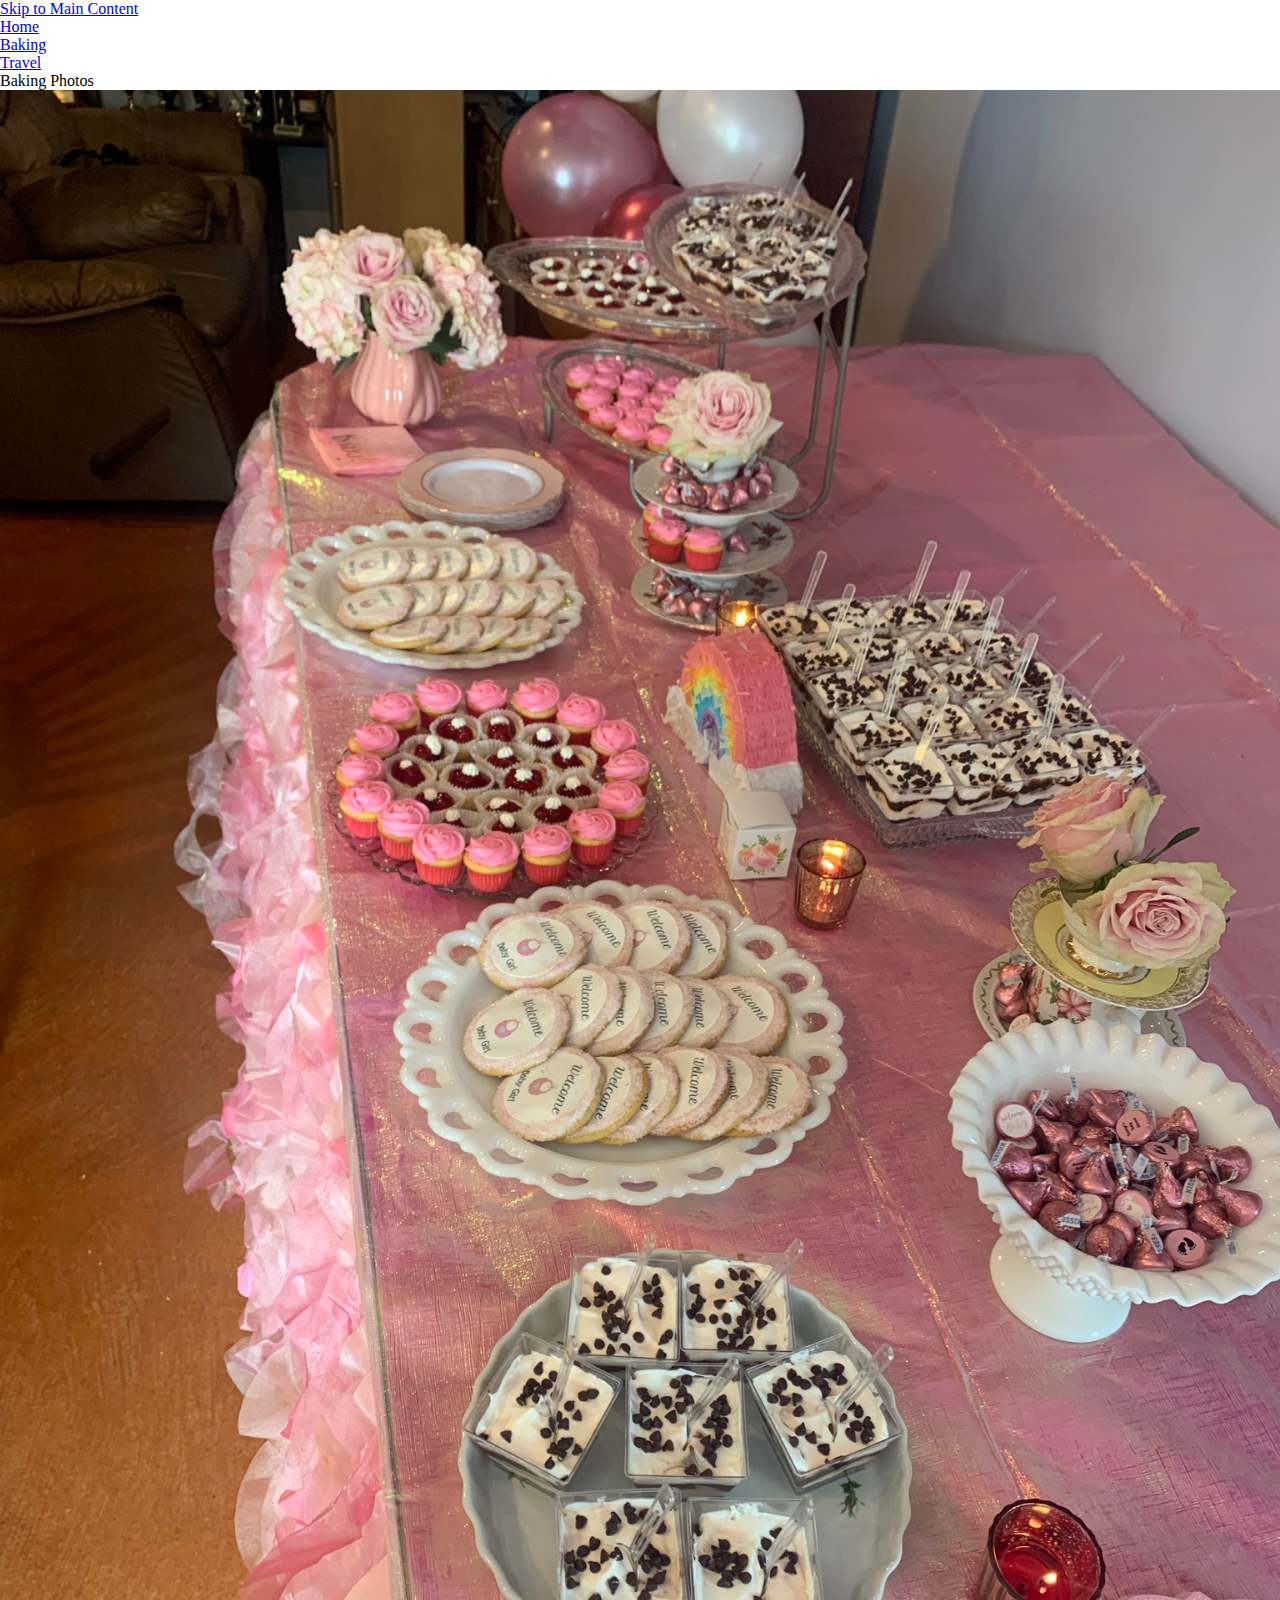
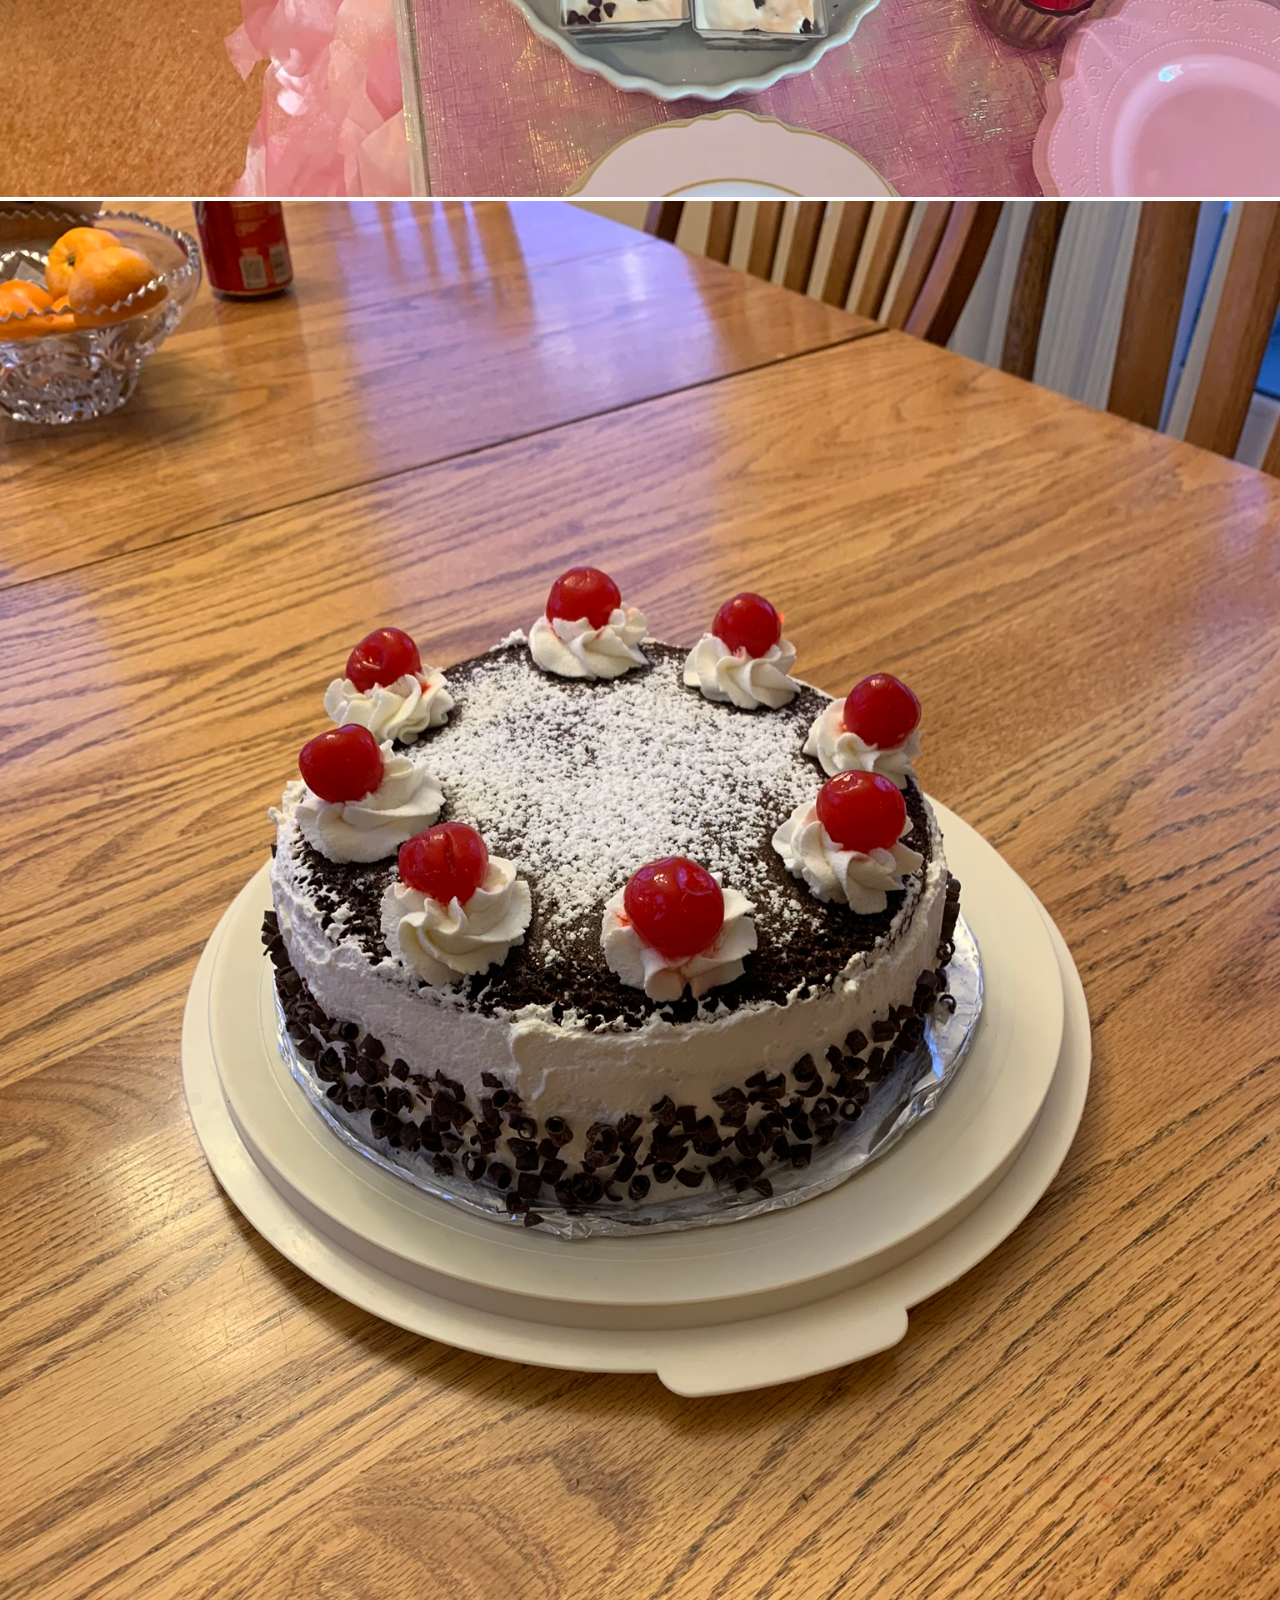
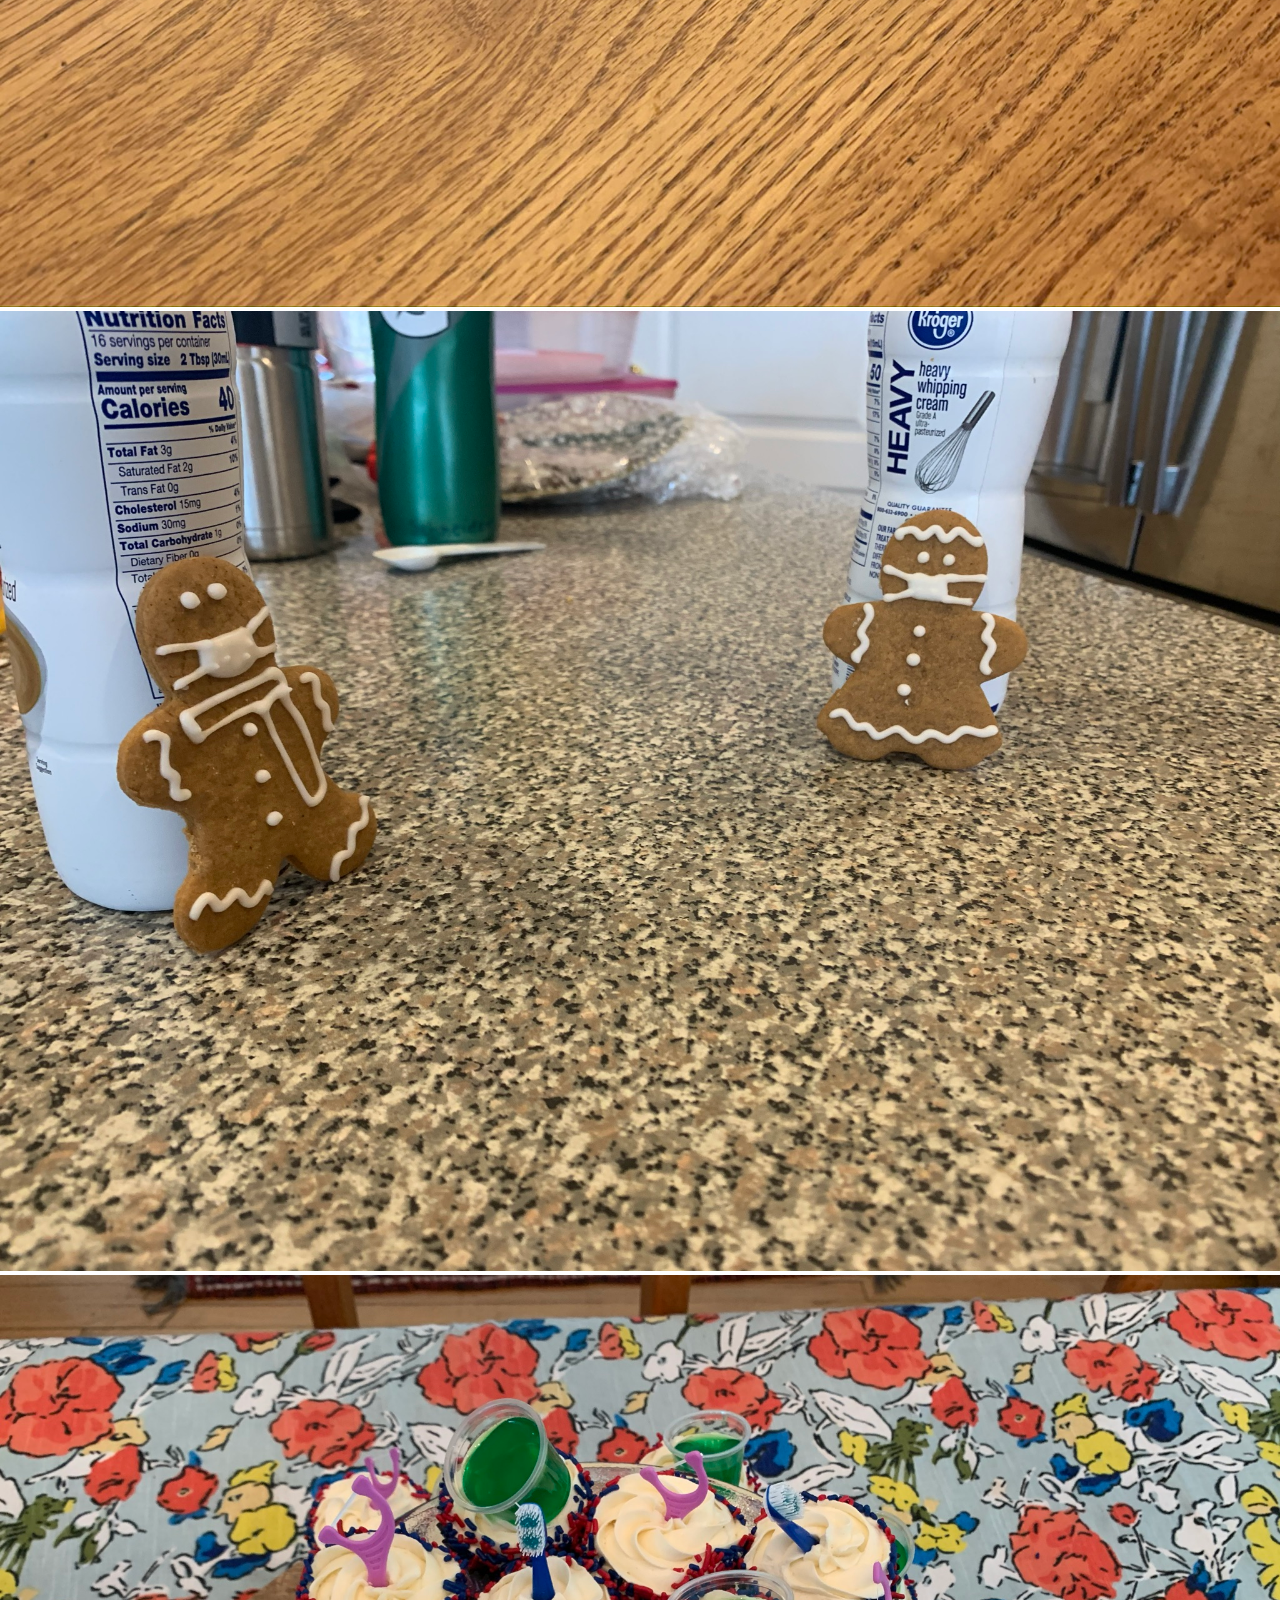
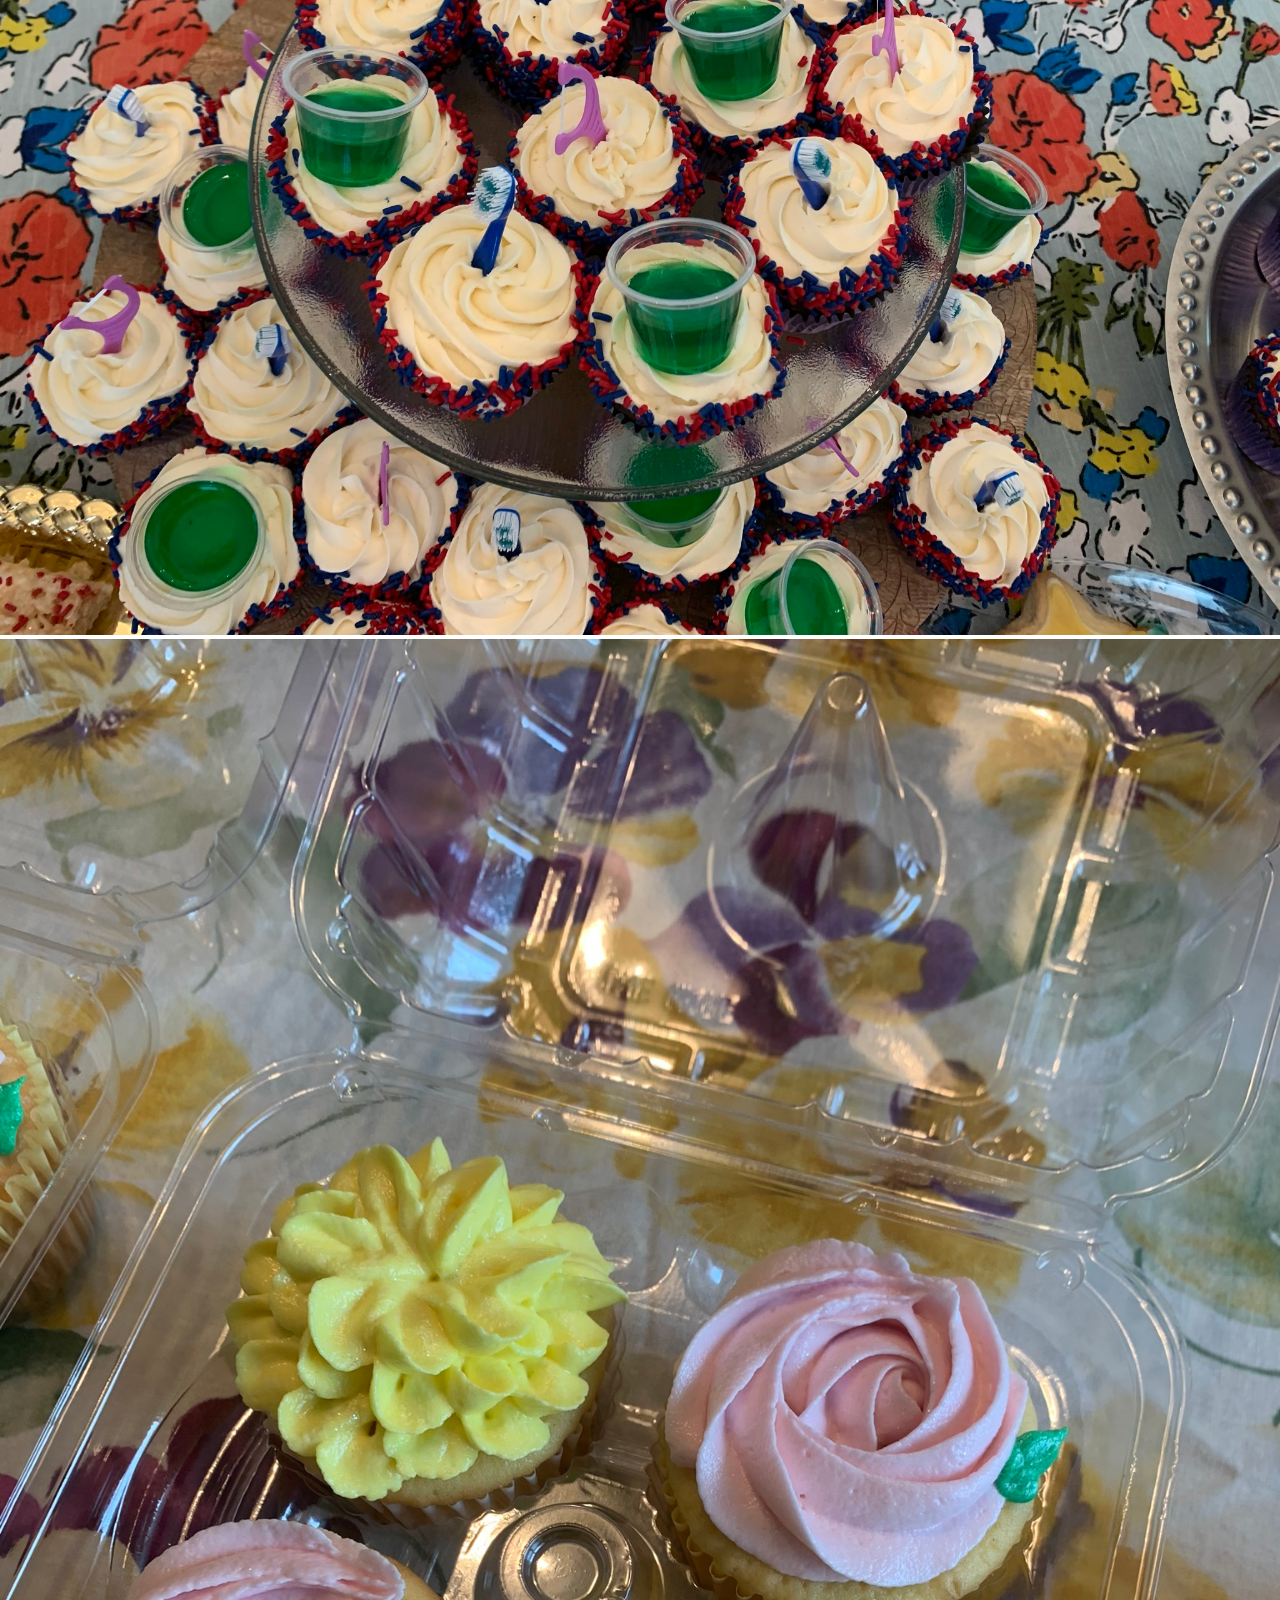
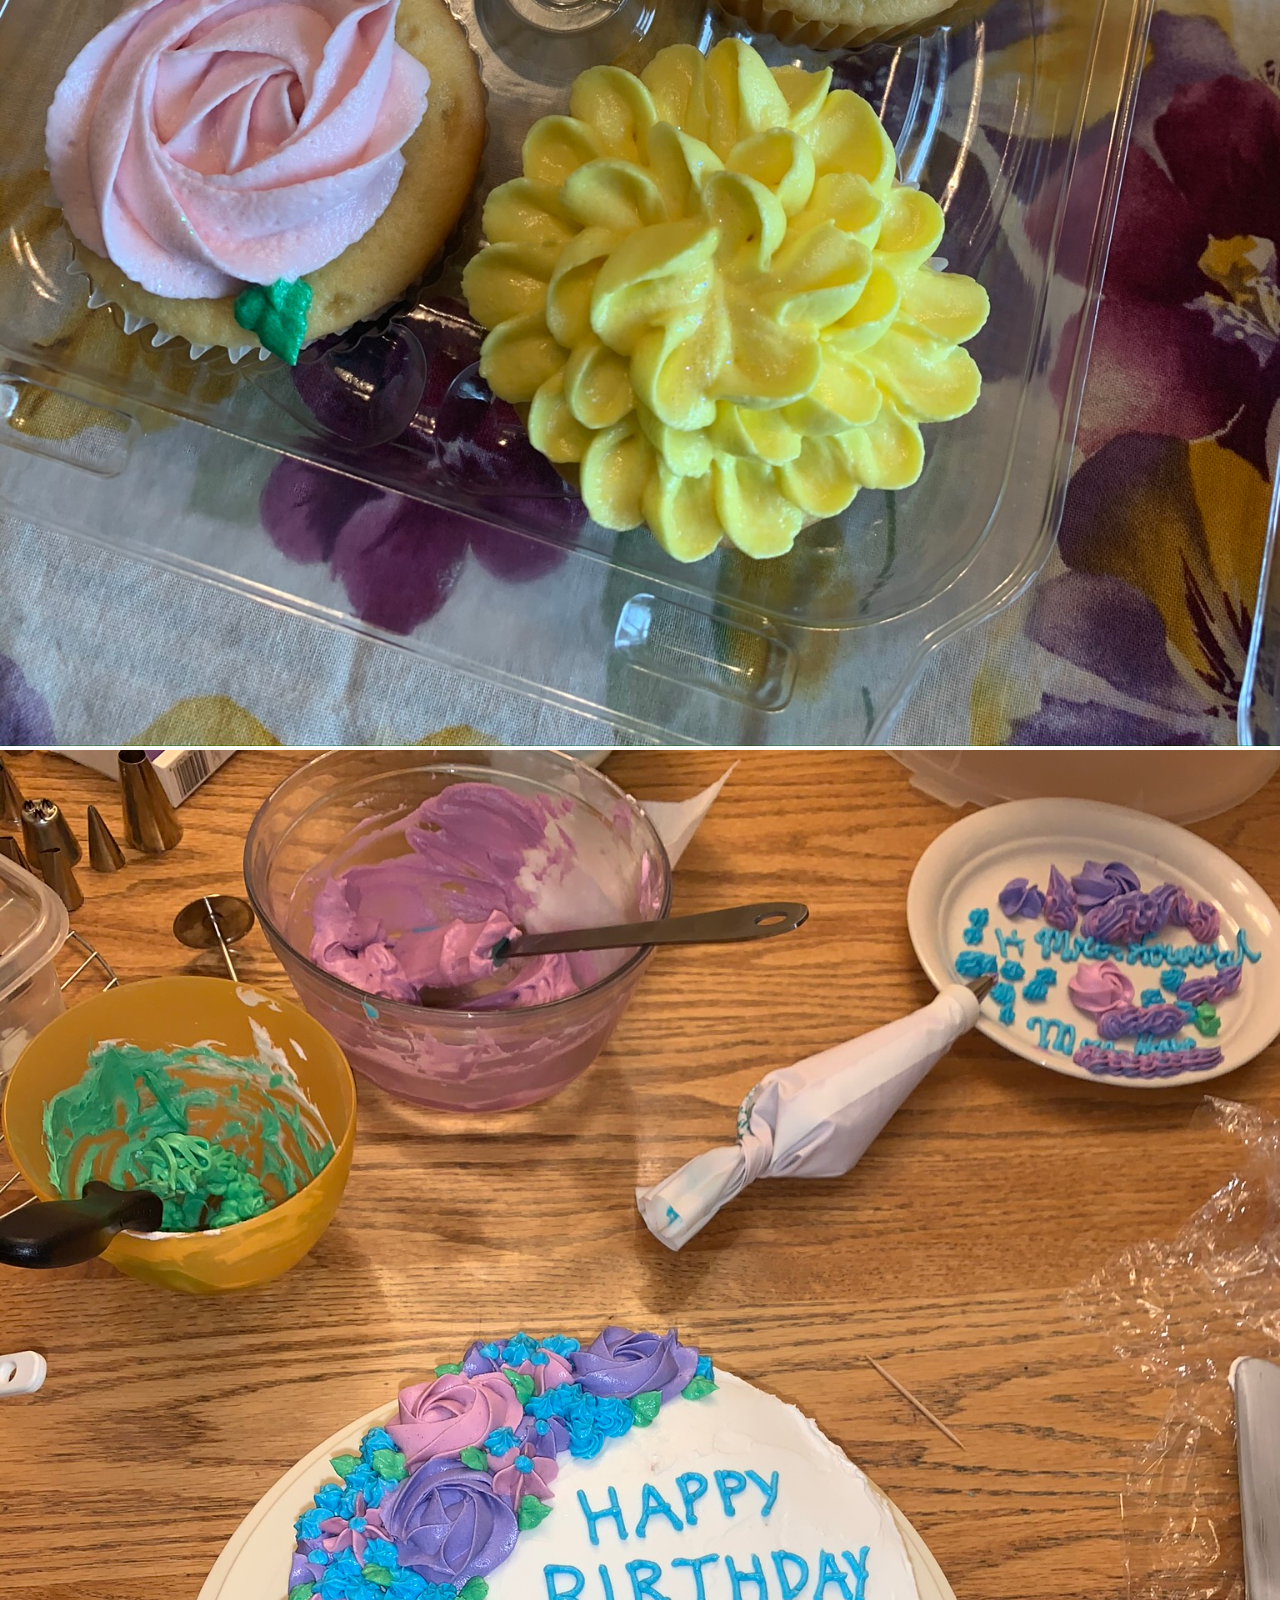
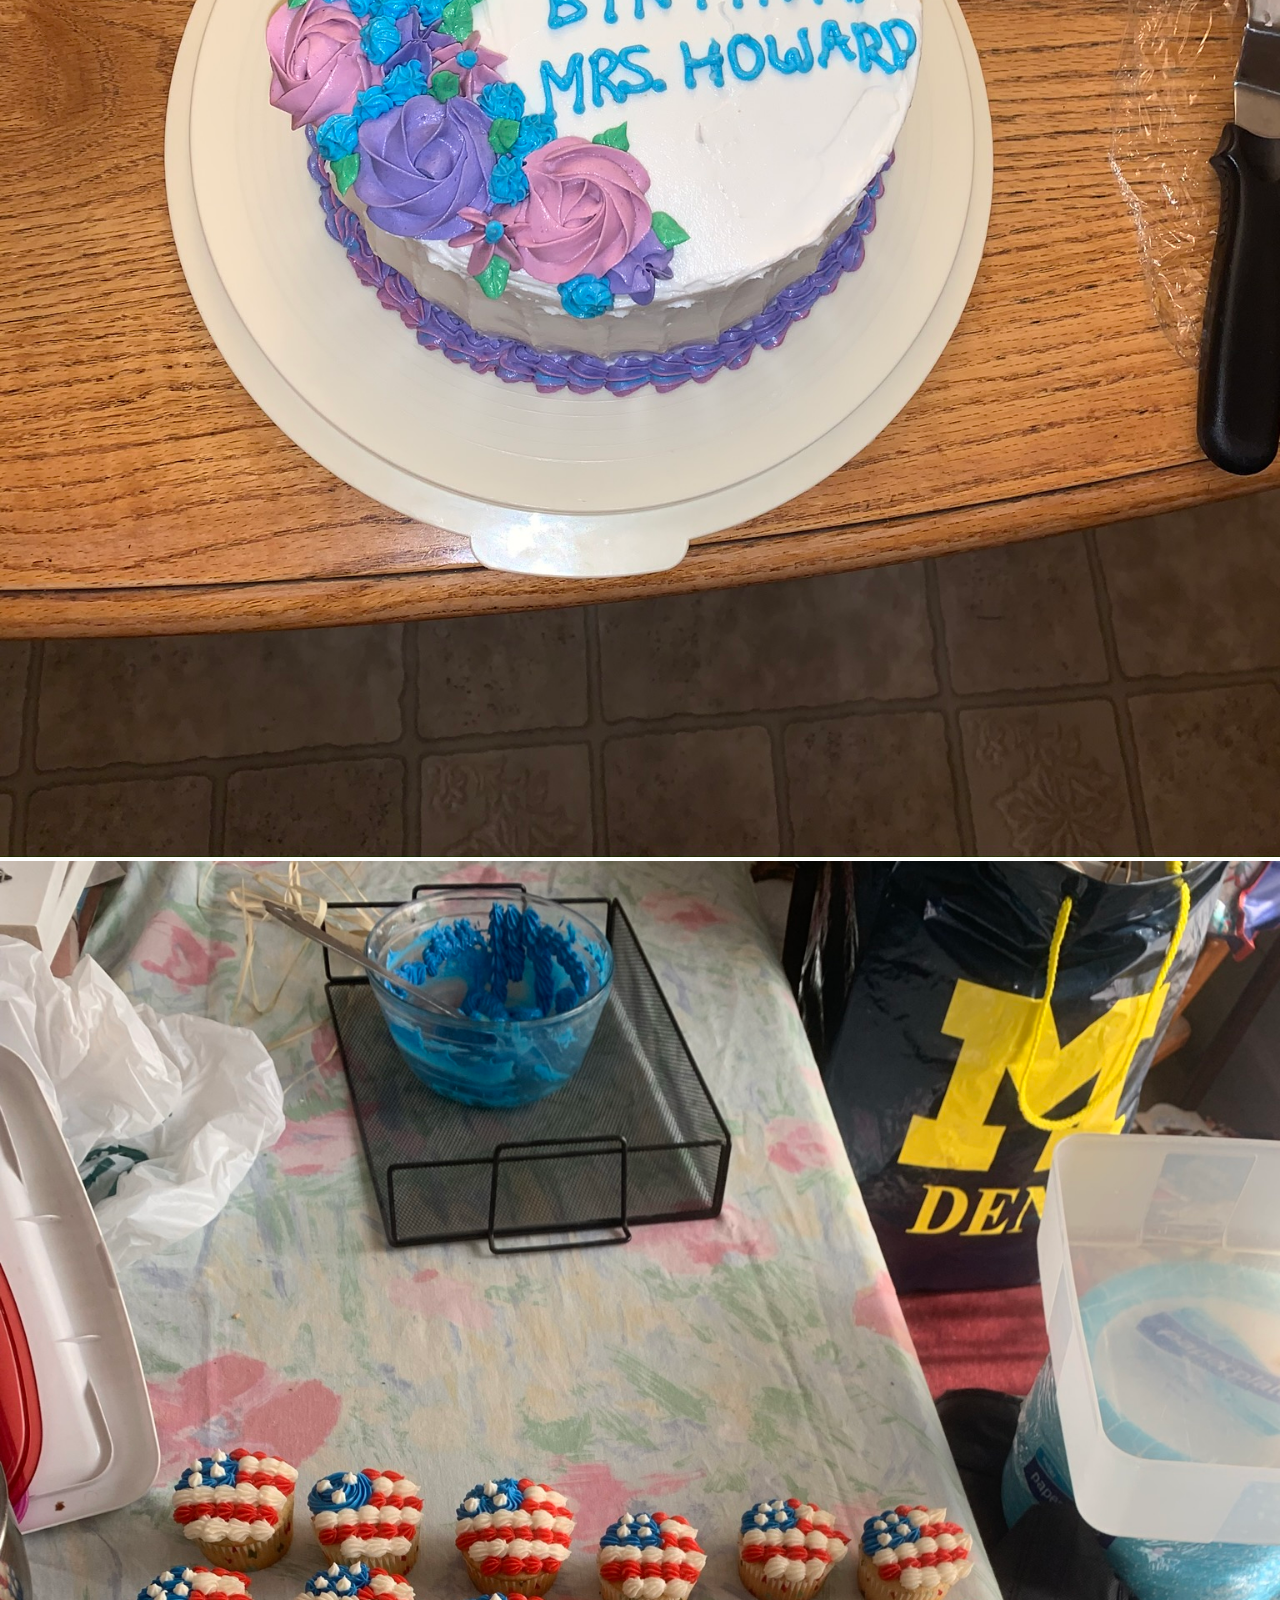
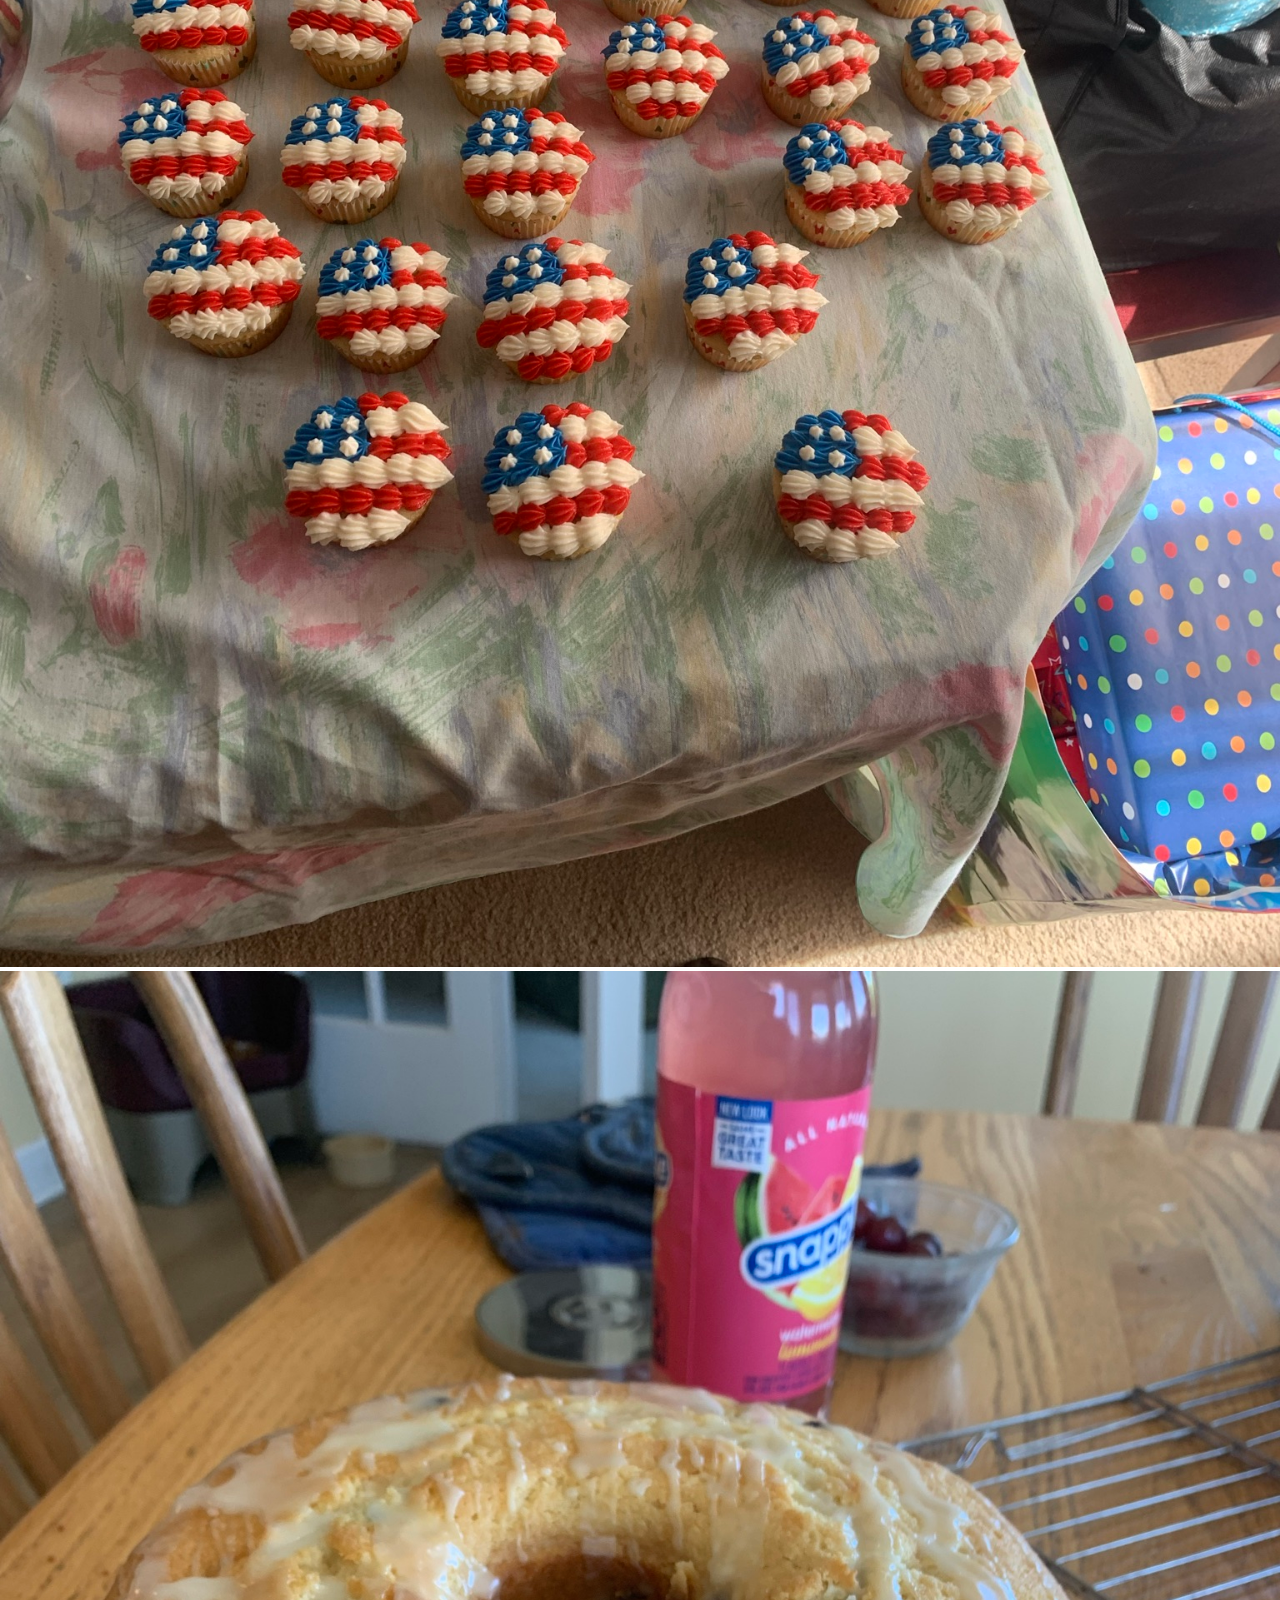
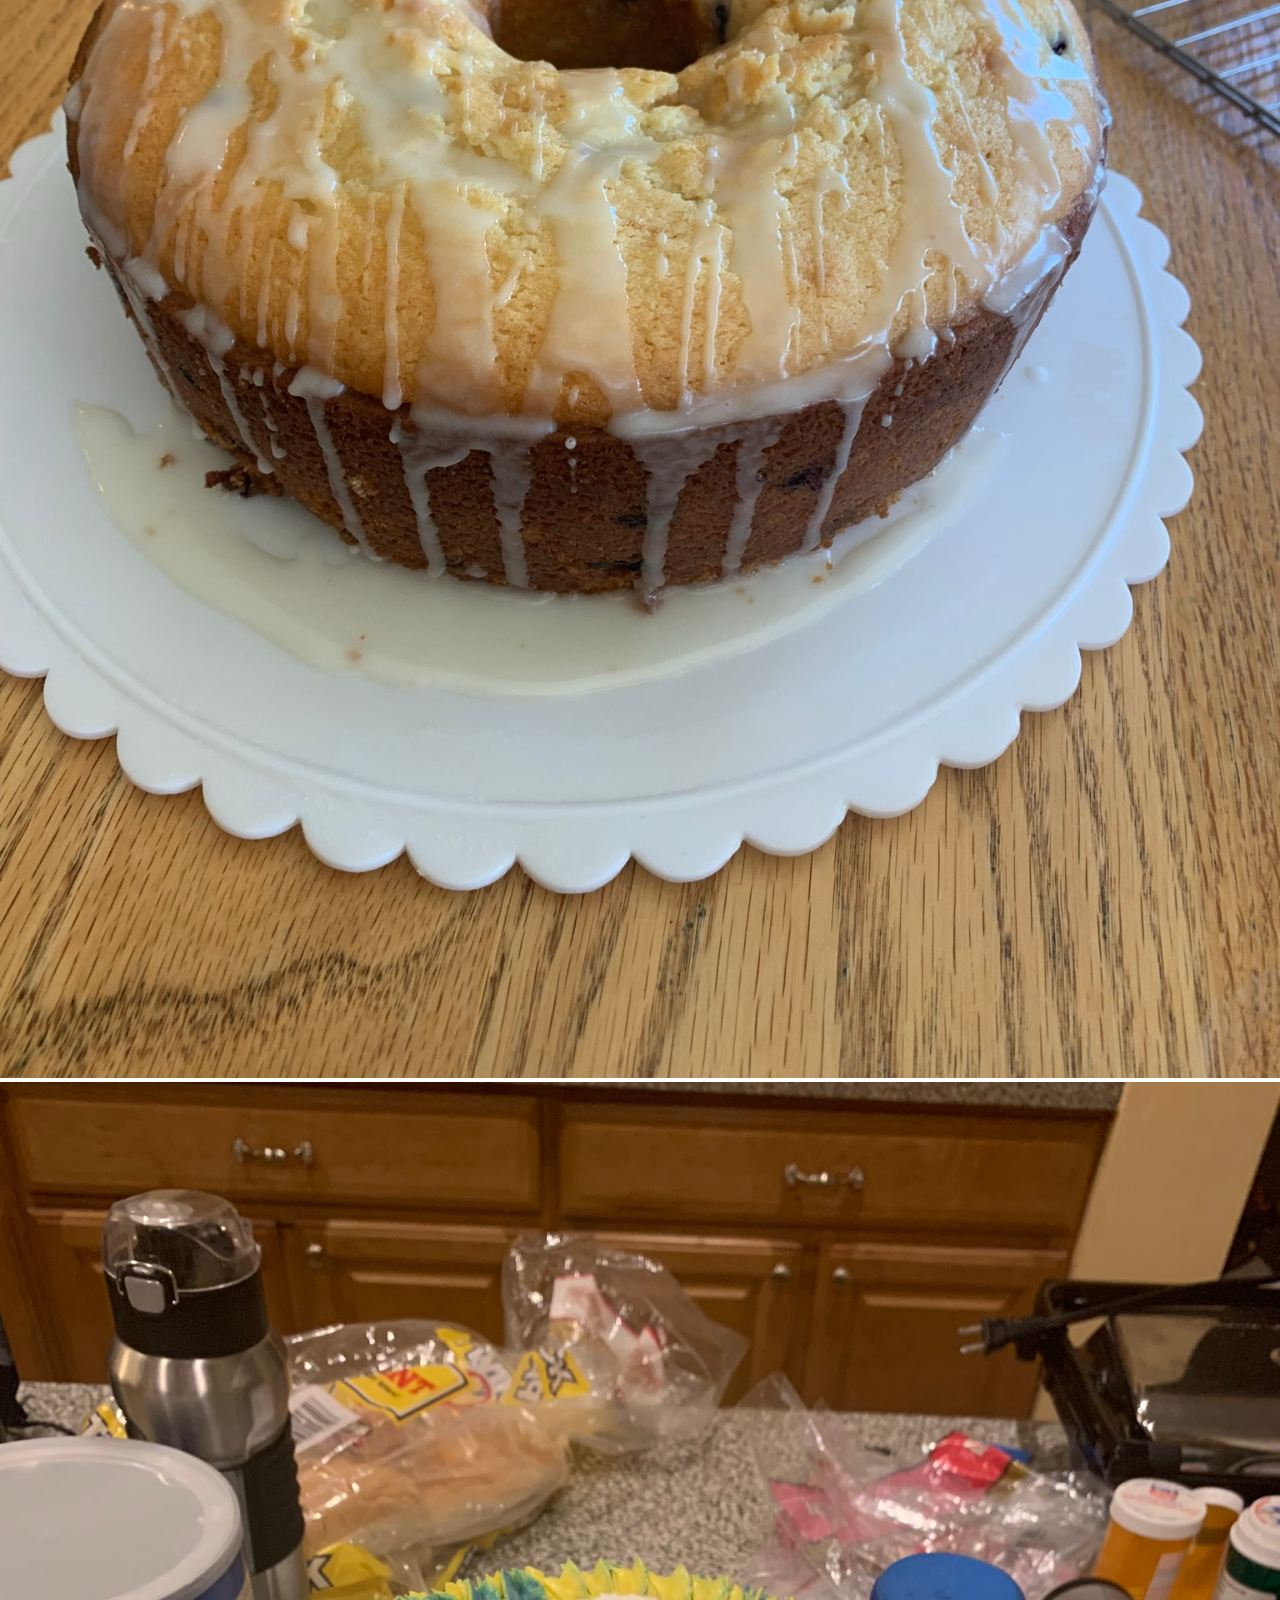
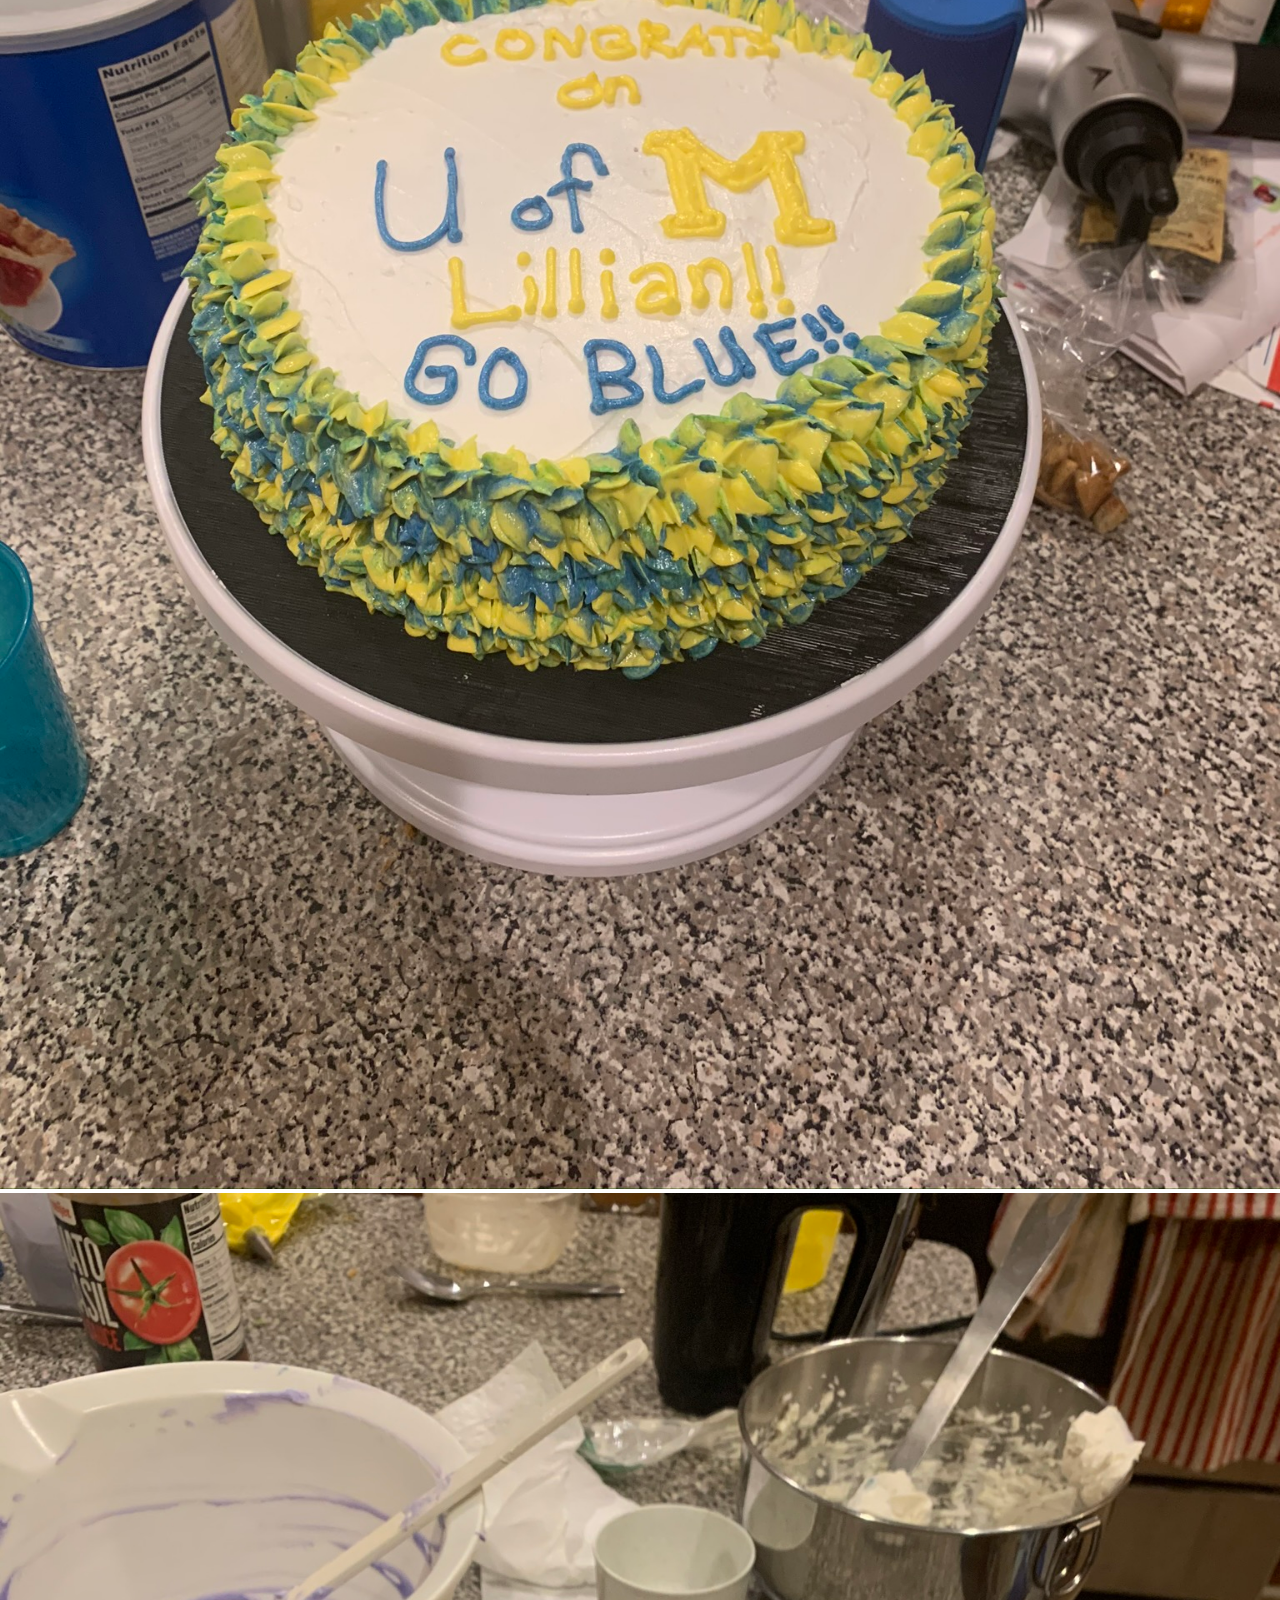
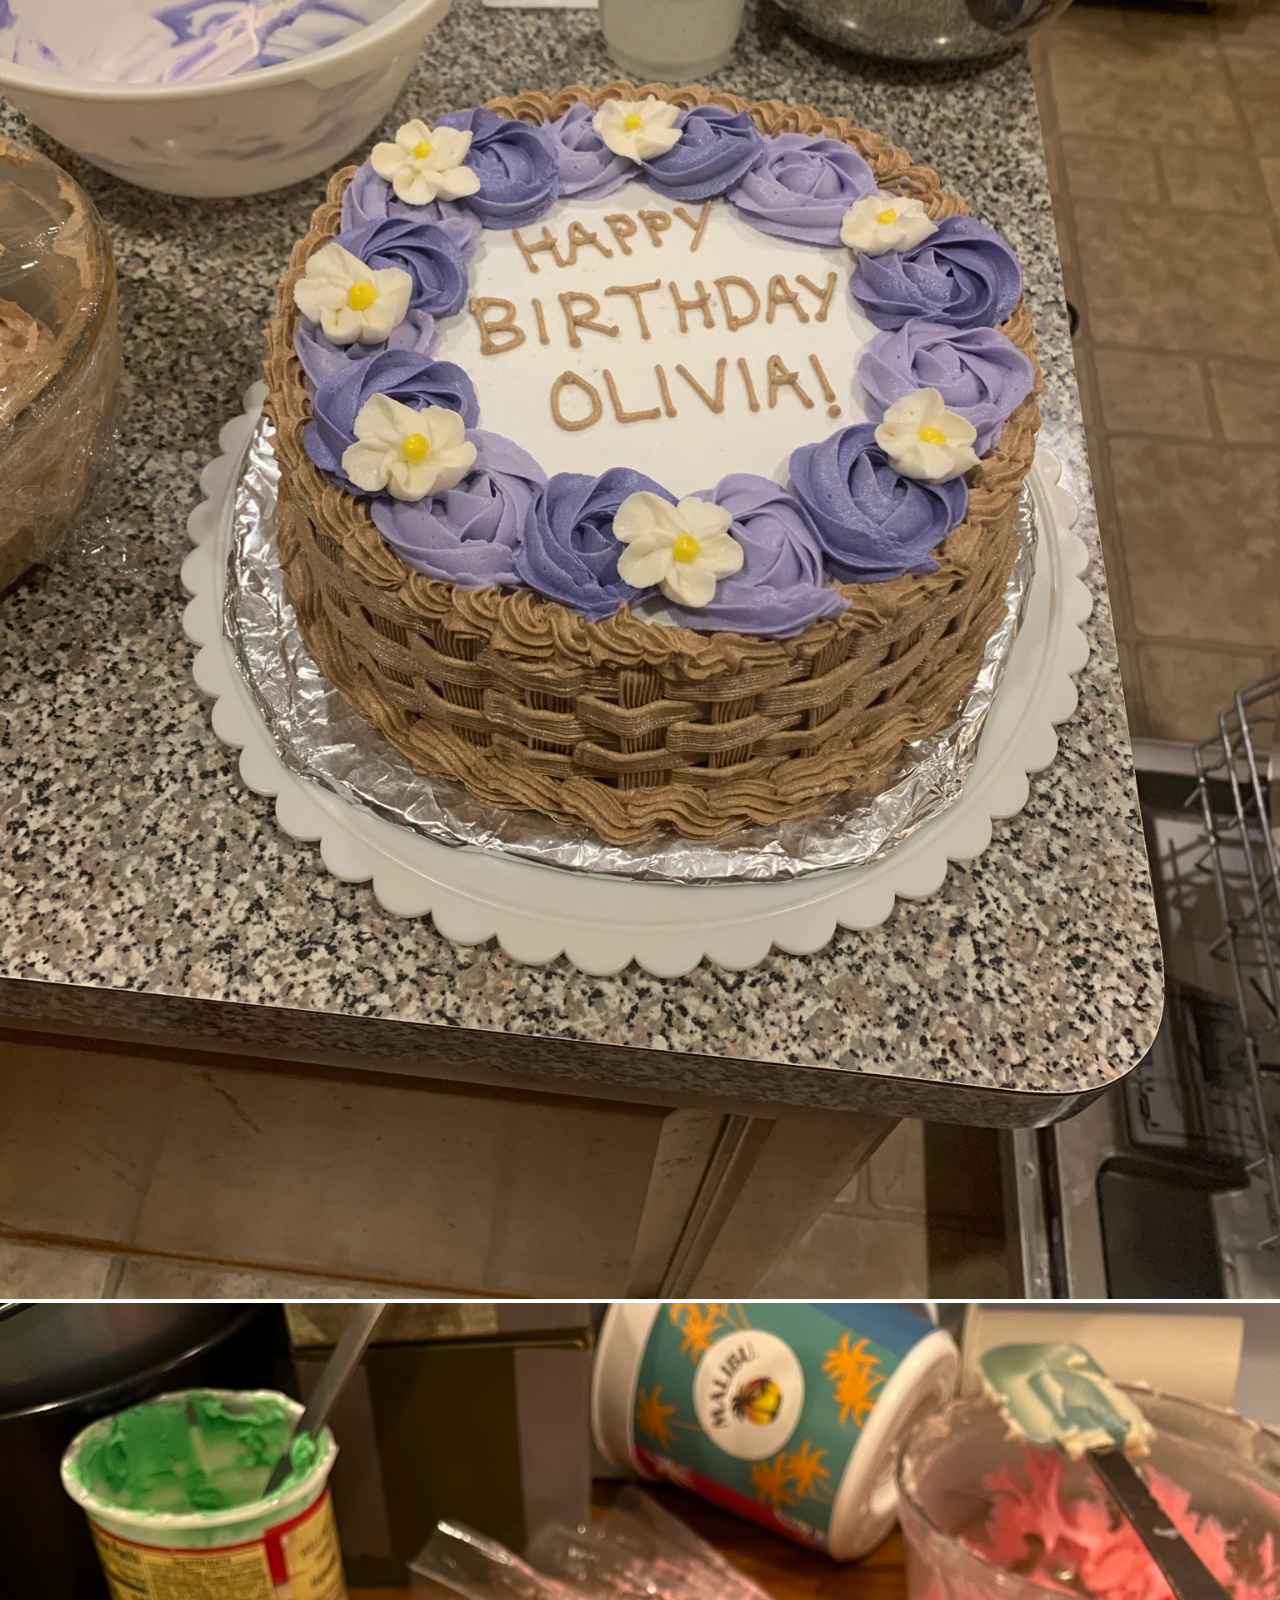
==== baking.html @ cf2c2d3b "Initial commit of basic html files" ====
<!DOCTYPE html>
<html lang="en">
    <head>
        <meta charset="UTF-8">
        <meta name="viewport" content="width=device-width, initial-scale=1.0">
        <link rel="stylesheet" href="css/html5reset.css">
        <title>Lillian's Life</title>
    </head>
    <body>
        <a href="#skip">Skip to Main Content</a>
        <header>
            <nav>
              <ul>
                <!-- link to other html pages -->
                <li><a href="index.html">Home</a></li>
                <li><a href="baking.html">Baking</a></li>
                <li><a href="travel.html">Travel</a></li>
              </ul>
            </nav>
        </header>

        <main id="skip">
            <h1>Baking Photos</h1>
            <div class="baking_gal"> 
                <img src="images/baking/baby-shower-desserts.jpeg" alt="dessert table with rosette cupcakes, sugar cookies, and chocolate lasagna"/>
                <img src="images/baking/black-forest-cake.jpeg" alt="black forest cake"/>
                <img src="images/baking/covid-ginger.JPEG" alt="gingerbread men with masks distanced apart like covid"/>
                <img src="images/baking/dentist-cupcakes.jpeg" alt="cupcakes with red and blue sprinkles, and with toothbrushes and mouth wash"/>
                <img src="images/baking/flower-cupcakes.jpeg" alt="pink rose and yellow mums cupcakes"/>
                <img src="images/baking/howard-bday.jpeg" alt="birthday cake with pink and blue flowers"/>
                <img src="images/baking/july-4.JPEG" alt="american flag cupcakes"/>
                <img src="images/baking/lemon-blueberry-bundt.jpeg" alt="lemon blueberry bundt cake with a lemon drizzle"/>
                <img src="images/baking/lillian-umich-cake.jpeg" alt="cake celebrating university of Michigan acceptance with maize and blue sides"/>
                <img src="images/baking/liv-bday.JPEG" alt="birthday cake that looks like a basket of purple and white flowers"/>
                <img src="images/baking/mikala-bday.JPEG" alt="birthday cake with pink and white hydrangeas"/>
                <img src="images/baking/pumpkin-cheesecakes.JPG" alt="Lillian standing with small pumpkin cheesecake squares that contain white ghosts"/>
                <img src="images/baking/snowman-cupcakes.jpeg" alt="cupcakes that look like snowmen"/>
                <img src="images/baking/rasp-cupcake.JPEG" alt="lemon yellow frosted cupcakes with a raspberry topping"/>
                <img src="images/baking/sponge-bday.JPEG" alt="birthday cake decorated as a beach with colorful flower shapes"/>
                <img src="images/baking/thanksgiving-pies.jpeg" alt="brownies, apple pie, pumpkin pie, lemon meringue pie, and french silk pie"/>
              </div>
        </main>

        <footer>
            Lillian's Life Website
        </footer>

    </body>
</html>
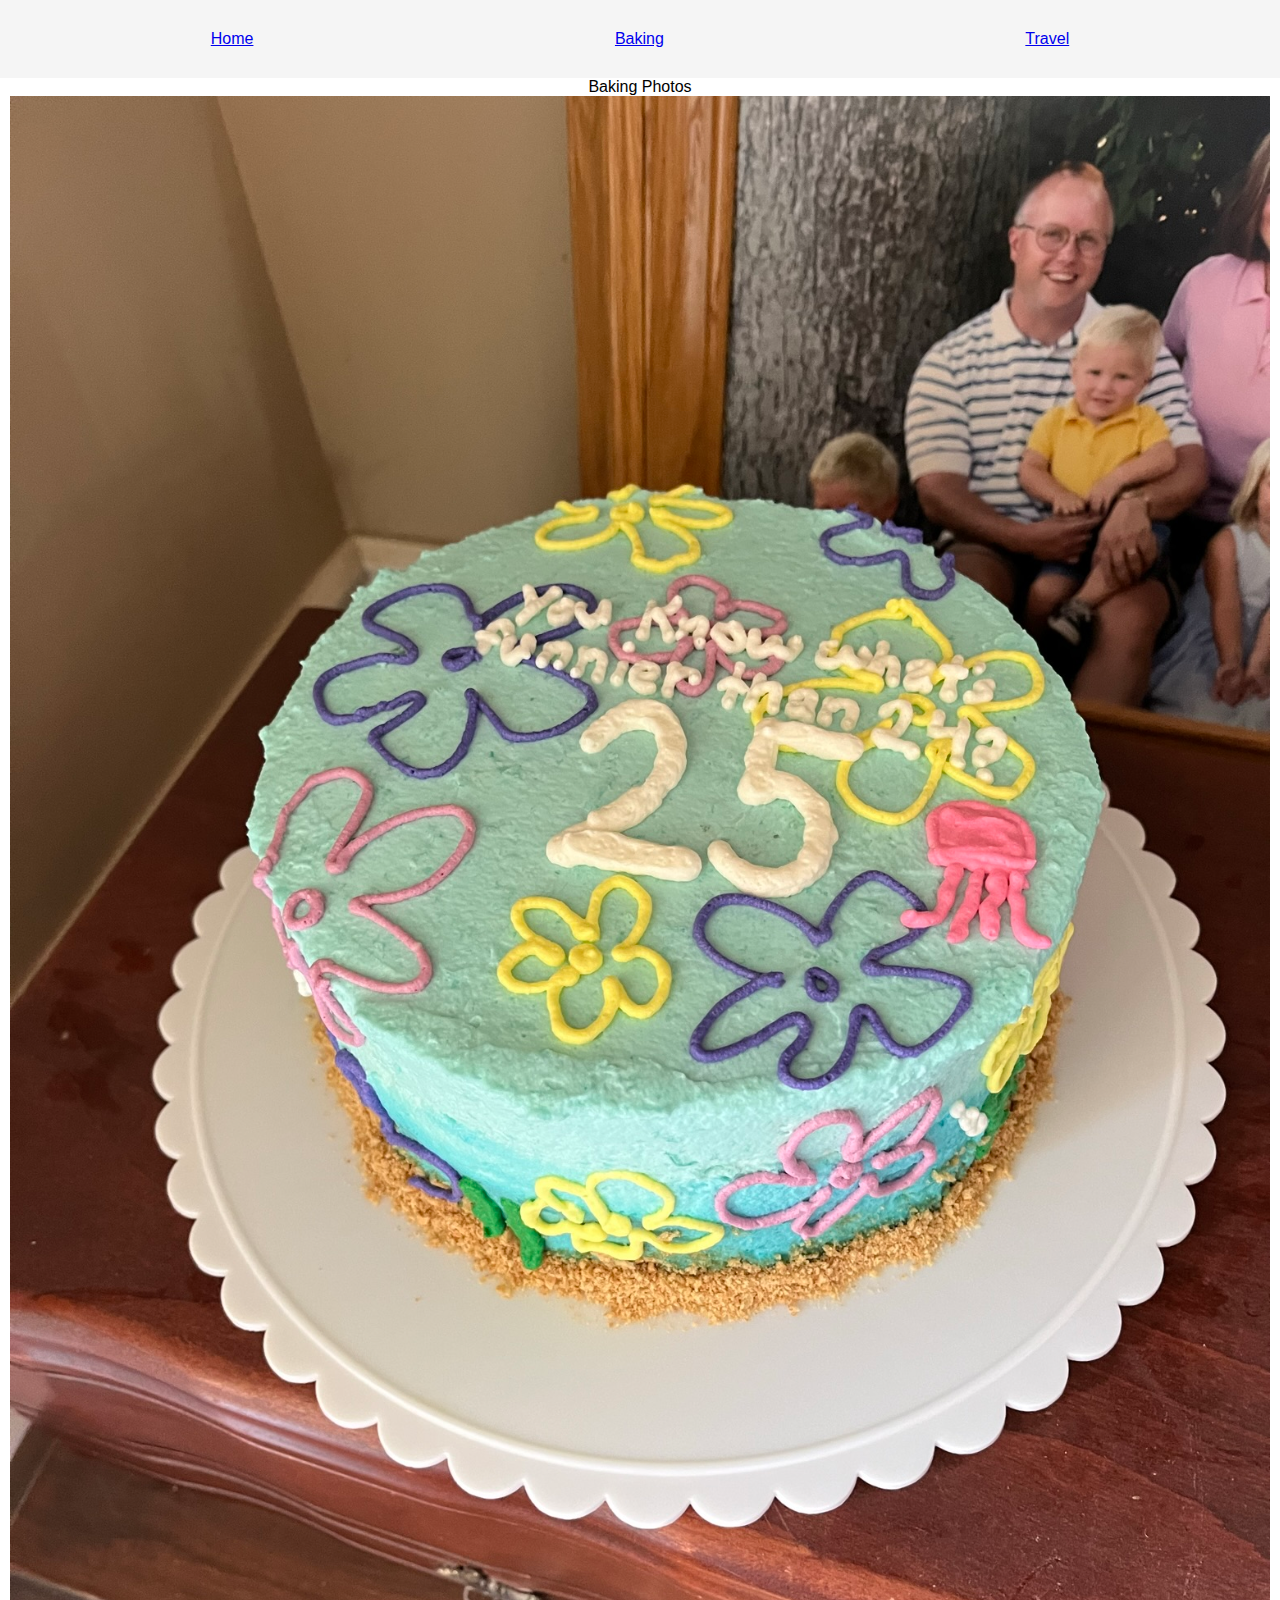
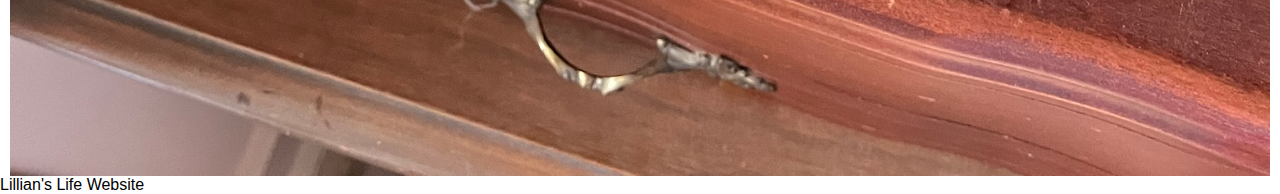
==== commit b334806c: "partially done with mobile design" ====
--- a/baking.html
+++ b/baking.html
@@ -4,13 +4,14 @@
         <meta charset="UTF-8">
         <meta name="viewport" content="width=device-width, initial-scale=1.0">
         <link rel="stylesheet" href="css/html5reset.css">
+        <link rel="stylesheet" href="css/style.css">
         <title>Lillian's Life</title>
     </head>
     <body>
-        <a href="#skip">Skip to Main Content</a>
+        <a class="skip" href="#skip">Skip to Main Content</a>
         <header>
             <nav>
-              <ul>
+              <ul class="nav_cont">
                 <!-- link to other html pages -->
                 <li><a href="index.html">Home</a></li>
                 <li><a href="baking.html">Baking</a></li>
@@ -21,23 +22,23 @@
 
         <main id="skip">
             <h1>Baking Photos</h1>
-            <div class="baking_gal"> 
-                <img src="images/baking/baby-shower-desserts.jpeg" alt="dessert table with rosette cupcakes, sugar cookies, and chocolate lasagna"/>
-                <img src="images/baking/black-forest-cake.jpeg" alt="black forest cake"/>
-                <img src="images/baking/covid-ginger.JPEG" alt="gingerbread men with masks distanced apart like covid"/>
-                <img src="images/baking/dentist-cupcakes.jpeg" alt="cupcakes with red and blue sprinkles, and with toothbrushes and mouth wash"/>
-                <img src="images/baking/flower-cupcakes.jpeg" alt="pink rose and yellow mums cupcakes"/>
-                <img src="images/baking/howard-bday.jpeg" alt="birthday cake with pink and blue flowers"/>
-                <img src="images/baking/july-4.JPEG" alt="american flag cupcakes"/>
-                <img src="images/baking/lemon-blueberry-bundt.jpeg" alt="lemon blueberry bundt cake with a lemon drizzle"/>
-                <img src="images/baking/lillian-umich-cake.jpeg" alt="cake celebrating university of Michigan acceptance with maize and blue sides"/>
-                <img src="images/baking/liv-bday.JPEG" alt="birthday cake that looks like a basket of purple and white flowers"/>
-                <img src="images/baking/mikala-bday.JPEG" alt="birthday cake with pink and white hydrangeas"/>
-                <img src="images/baking/pumpkin-cheesecakes.JPG" alt="Lillian standing with small pumpkin cheesecake squares that contain white ghosts"/>
-                <img src="images/baking/snowman-cupcakes.jpeg" alt="cupcakes that look like snowmen"/>
-                <img src="images/baking/rasp-cupcake.JPEG" alt="lemon yellow frosted cupcakes with a raspberry topping"/>
-                <img src="images/baking/sponge-bday.JPEG" alt="birthday cake decorated as a beach with colorful flower shapes"/>
-                <img src="images/baking/thanksgiving-pies.jpeg" alt="brownies, apple pie, pumpkin pie, lemon meringue pie, and french silk pie"/>
+            <div class="baking_cont"> 
+                <img src="images/baking/sponge-bday.JPEG" alt="birthday cake decorated as a beach with colorful flower shapes">
+                <img src="images/baking/rasp-cupcake.JPEG" alt="lemon yellow frosted cupcakes with a raspberry topping">
+                <img src="images/baking/lemon-blueberry-bundt.jpeg" alt="lemon blueberry bundt cake with a lemon drizzle">
+                <img src="images/baking/mikala-bday.JPEG" alt="birthday cake with pink and white hydrangeas">
+                <img src="images/baking/snowman-cupcakes.jpeg" alt="cupcakes that look like snowmen">
+                <img src="images/baking/thanksgiving-pies.jpeg" alt="brownies, apple pie, pumpkin pie, lemon meringue pie, and french silk pie">
+                <img src="images/baking/baby-shower-desserts.jpeg" alt="dessert table with rosette cupcakes, sugar cookies, and chocolate lasagna">
+                <img src="images/baking/july-4.JPEG" alt="american flag cupcakes">
+                <img src="images/baking/dentist-cupcakes.jpeg" alt="cupcakes with red and blue sprinkles, and with toothbrushes and mouth wash">
+                <img src="images/baking/black-forest-cake.jpeg" alt="black forest cake">
+                <img src="images/baking/liv-bday.JPEG" alt="birthday cake that looks like a basket of purple and white flowers">
+                <img src="images/baking/covid-ginger.JPEG" alt="gingerbread men with masks distanced apart like covid">
+                <img src="images/baking/pumpkin-cheesecakes.JPG" alt="Lillian standing with small pumpkin cheesecake squares that contain white ghosts">
+                <img src="images/baking/flower-cupcakes.jpeg" alt="pink rose and yellow mums cupcakes">
+                <img src="images/baking/lillian-umich-cake.jpeg" alt="cake celebrating university of Michigan acceptance with maize and blue sides">
+                <img src="images/baking/howard-bday.jpeg" alt="birthday cake with pink and blue flowers">
               </div>
         </main>
 
--- a/css/style.css
+++ b/css/style.css
@@ -0,0 +1,58 @@
+body {
+    font-family:'Lucida Sans', 'Lucida Sans Regular', 'Lucida Grande', 'Lucida Sans Unicode', Geneva, Verdana, sans-serif;
+}
+
+/* Styling the "skip to main content" link to only be visible when in focus */
+a.skip {
+    background: white;
+    left: 0;
+    padding: 6px;
+    position: absolute;
+    top: -40px;
+    z-index: 1;
+}
+
+a.skip:focus {
+    top:20px;
+    color: black;
+    text-decoration-style: solid;
+    border: solid 2px #000000;
+}
+
+header {
+    background-color: #F5F5F5;
+}
+
+/* style the nav elements */
+.nav_cont {
+    display: flex;
+    justify-content: space-around;
+    flex-wrap: wrap;
+    padding: 30px 30px 30px 30px;
+}
+
+h1 {
+    text-align: center;
+}
+
+/* style the images on both pages */
+div img {
+    width: auto;
+    padding-left: 10px;
+    padding-right: 10px;
+}
+
+/* Style the travel page with grid */
+
+.travel_cont {
+    display:grid;
+    grid-template-columns: 500px;
+    row-gap: 10px;
+    justify-content: center;
+    align-items: center;
+}
+
+/* Style the travel page with flex */
+.baking_cont {
+    display: flex;
+}
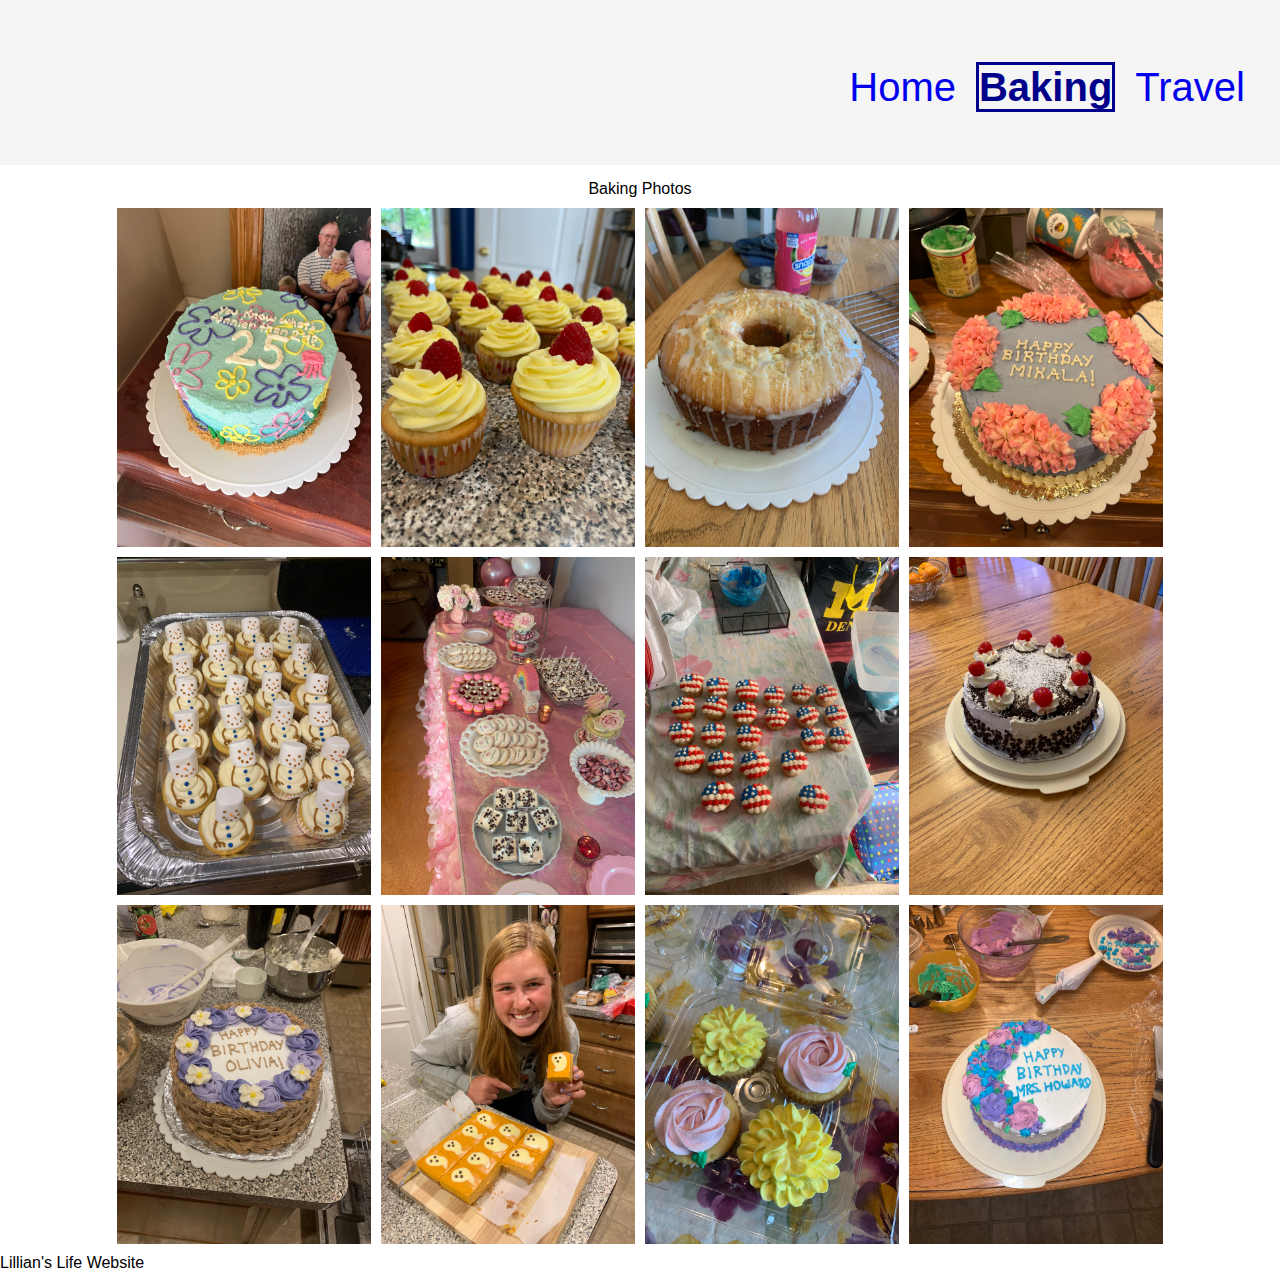
==== commit 7a674546: "Almost done about 90% there" ====
--- a/baking.html
+++ b/baking.html
@@ -7,15 +7,15 @@
         <link rel="stylesheet" href="css/style.css">
         <title>Lillian's Life</title>
     </head>
-    <body>
+    <body class="baking">
         <a class="skip" href="#skip">Skip to Main Content</a>
         <header>
             <nav>
               <ul class="nav_cont">
                 <!-- link to other html pages -->
-                <li><a href="index.html">Home</a></li>
-                <li><a href="baking.html">Baking</a></li>
-                <li><a href="travel.html">Travel</a></li>
+                <li><a class="index" href="index.html">Home</a></li>
+                <li><a class="baking" href="baking.html">Baking</a></li>
+                <li><a class="travel" href="travel.html">Travel</a></li>
               </ul>
             </nav>
         </header>
@@ -28,16 +28,16 @@
                 <img src="images/baking/lemon-blueberry-bundt.jpeg" alt="lemon blueberry bundt cake with a lemon drizzle">
                 <img src="images/baking/mikala-bday.JPEG" alt="birthday cake with pink and white hydrangeas">
                 <img src="images/baking/snowman-cupcakes.jpeg" alt="cupcakes that look like snowmen">
-                <img src="images/baking/thanksgiving-pies.jpeg" alt="brownies, apple pie, pumpkin pie, lemon meringue pie, and french silk pie">
+                <!-- <img src="images/baking/thanksgiving-pies.jpeg" alt="brownies, apple pie, pumpkin pie, lemon meringue pie, and french silk pie"> -->
                 <img src="images/baking/baby-shower-desserts.jpeg" alt="dessert table with rosette cupcakes, sugar cookies, and chocolate lasagna">
                 <img src="images/baking/july-4.JPEG" alt="american flag cupcakes">
-                <img src="images/baking/dentist-cupcakes.jpeg" alt="cupcakes with red and blue sprinkles, and with toothbrushes and mouth wash">
+                <!-- <img src="images/baking/dentist-cupcakes.jpeg" alt="cupcakes with red and blue sprinkles, and with toothbrushes and mouth wash"> -->
                 <img src="images/baking/black-forest-cake.jpeg" alt="black forest cake">
                 <img src="images/baking/liv-bday.JPEG" alt="birthday cake that looks like a basket of purple and white flowers">
-                <img src="images/baking/covid-ginger.JPEG" alt="gingerbread men with masks distanced apart like covid">
+                <!-- <img src="images/baking/covid-ginger.JPEG" alt="gingerbread men with masks distanced apart like covid"> -->
                 <img src="images/baking/pumpkin-cheesecakes.JPG" alt="Lillian standing with small pumpkin cheesecake squares that contain white ghosts">
                 <img src="images/baking/flower-cupcakes.jpeg" alt="pink rose and yellow mums cupcakes">
-                <img src="images/baking/lillian-umich-cake.jpeg" alt="cake celebrating university of Michigan acceptance with maize and blue sides">
+                <!-- <img src="images/baking/lillian-umich-cake.jpeg" alt="cake celebrating university of Michigan acceptance with maize and blue sides"> -->
                 <img src="images/baking/howard-bday.jpeg" alt="birthday cake with pink and blue flowers">
               </div>
         </main>
--- a/css/style.css
+++ b/css/style.css
@@ -26,9 +26,29 @@
 /* style the nav elements */
 .nav_cont {
     display: flex;
-    justify-content: space-around;
-    flex-wrap: wrap;
-    padding: 30px 30px 30px 30px;
+    flex-direction: column;
+    align-items: center;
+    margin-bottom: 15px;
+}
+
+.nav_cont li {
+    margin: 10px 10px 0px 10px;
+}
+
+a {
+    text-decoration: none;
+}
+
+a:visited {
+    color: black;
+
+}
+
+/* style active link */
+.index a.index, .baking a.baking, .travel a.travel {
+    font-weight: bold;
+    color: darkblue;
+    border-style: solid;
 }
 
 h1 {
@@ -36,7 +56,7 @@
 }
 
 /* style the images on both pages */
-div img {
+.travel_cont img {
     width: auto;
     padding-left: 10px;
     padding-right: 10px;
@@ -46,13 +66,89 @@
 
 .travel_cont {
     display:grid;
-    grid-template-columns: 500px;
+    grid-template-columns: 90%;
     row-gap: 10px;
     justify-content: center;
     align-items: center;
 }
 
-/* Style the travel page with flex */
+/* Style the baking page with flex */
+.baking_cont img {
+    width: 90%;
+    object-fit: contain;
+}
 .baking_cont {
     display: flex;
+    flex-direction: column;
+    align-items: center;
 }
+
+/* Home-page photo style */
+.home-photo {
+    display: block;
+    margin-left: auto;
+    margin-right: auto;
+    width: 75%;
+}
+
+/* First Media Query */
+@media screen and (min-width: 750px) {
+    /* style nav */
+    .nav_cont {
+        display: flex;
+        flex-direction: row;
+        justify-content: space-evenly;
+    }
+
+    .nav_cont li {
+        font-size: 30px;
+        margin: 40px 10px 30px 10px;
+    }
+
+    /* style travel */
+    .travel_cont {
+        display: grid;
+        grid-template-columns: 1fr 1fr;
+    }
+
+    .travel_cont img:nth-child(3n), .travel_cont img:last-child {
+        grid-column: 1 / span 2;
+    }
+
+    /* style baking */
+    .baking_cont {
+        display: flex;
+        flex-direction: row;
+        flex-wrap: wrap;
+        padding: 5px;
+        justify-content: center;
+    }
+
+    .baking_cont img {
+        width: 45%;
+        margin: 5px;
+        /* height: 70%; */
+        /* flex-basis: 300px; */
+    }
+    
+}
+
+
+/* Second Media Query */
+@media screen and (min-width: 1100px) {
+        /* style nav */
+        .nav_cont {
+            display: flex;
+            justify-content: flex-end;
+            padding: 25px;
+        }
+    
+        .nav_cont li {
+            font-size: 40px;
+        }
+
+        /* style baking */
+        .baking_cont img{
+            width: 20%;
+        }
+}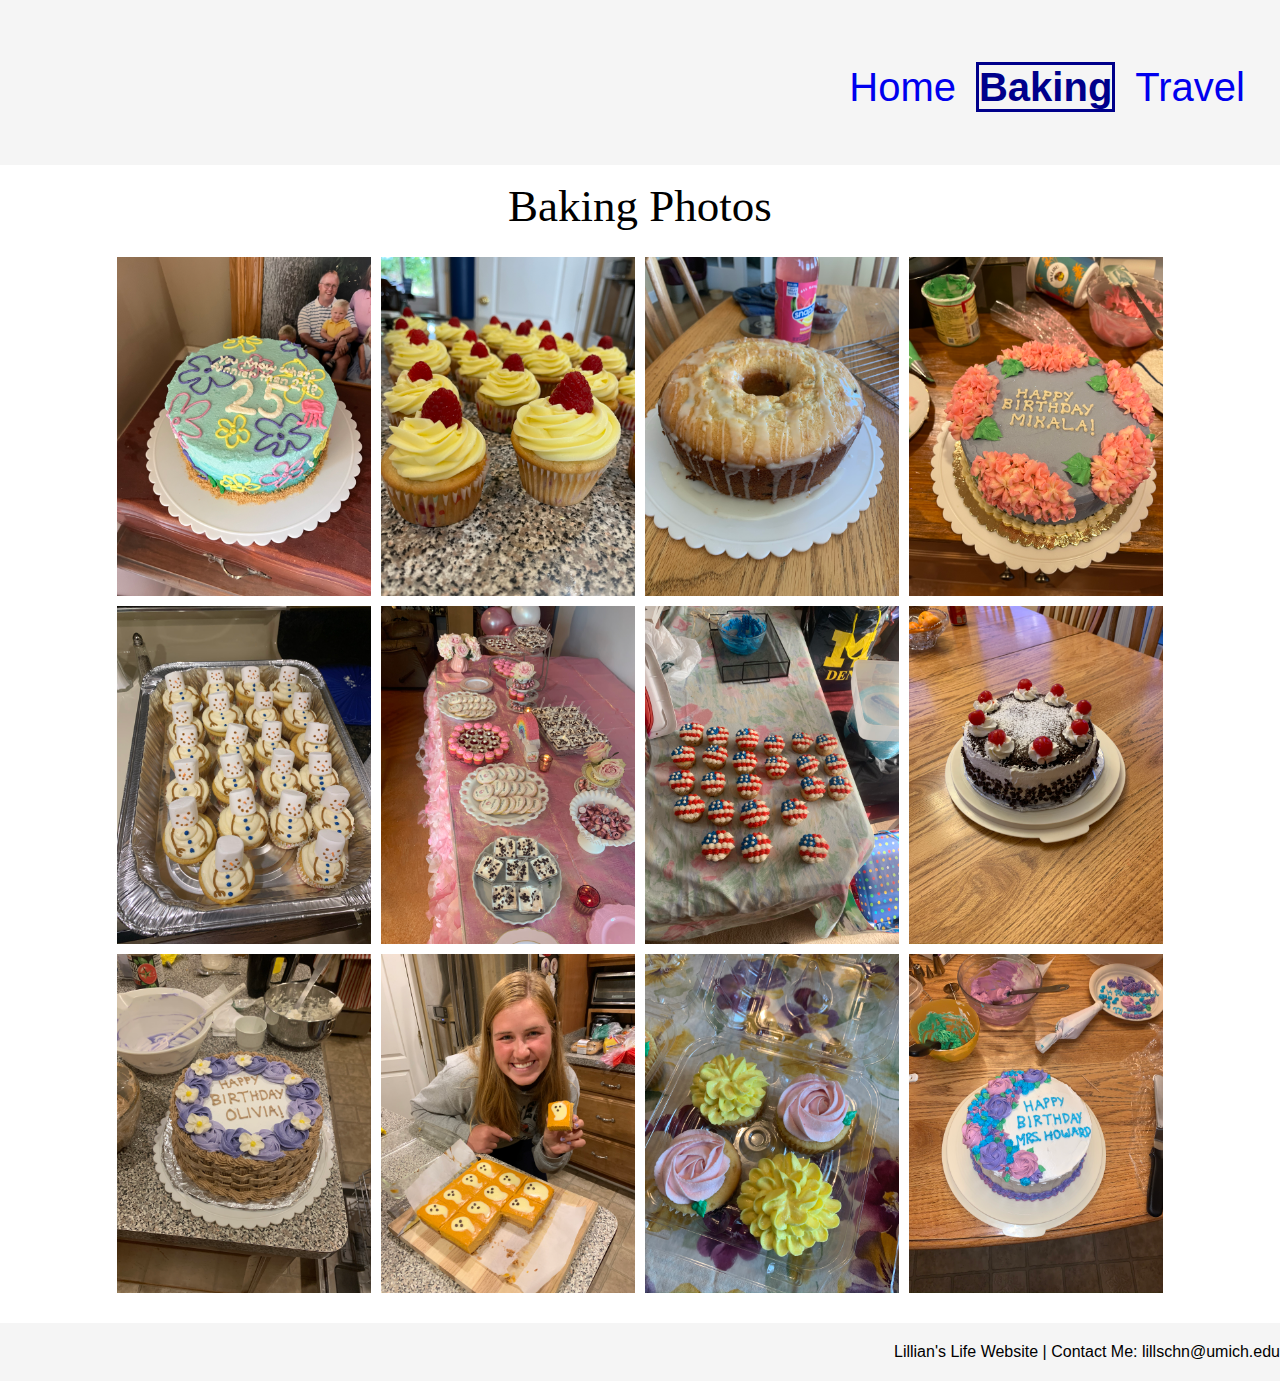
==== commit 327842c7: "Technically Finished" ====
--- a/baking.html
+++ b/baking.html
@@ -43,7 +43,7 @@
         </main>
 
         <footer>
-            Lillian's Life Website
+            Lillian's Life Website | Contact Me: lillschn@umich.edu
         </footer>
 
     </body>
--- a/css/style.css
+++ b/css/style.css
@@ -23,6 +23,25 @@
     background-color: #F5F5F5;
 }
 
+footer {
+    background-color: #F5F5F5;
+    margin-top: 20px;
+    text-align: right;
+    padding-top: 20px;
+    padding-bottom: 20px;
+}
+
+h2 {
+    font-weight: bolder;
+    text-align: center;
+    margin-top: 20px;
+}
+
+.about-me {
+    margin: 20px 20px 20px 20px;
+    text-align: center;
+}
+
 /* style the nav elements */
 .nav_cont {
     display: flex;
@@ -41,7 +60,6 @@
 
 a:visited {
     color: black;
-
 }
 
 /* style active link */
@@ -53,6 +71,9 @@
 
 h1 {
     text-align: center;
+    font-family:'Times New Roman', Times, serif;
+    font-size: 25px;
+    margin-bottom: 15px;
 }
 
 /* style the images on both pages */
@@ -130,25 +151,70 @@
         /* height: 70%; */
         /* flex-basis: 300px; */
     }
+
+    h1 {
+        font-size: 35px;
+    }
+
+    h2 {
+        font-size:x-large;
+    }
+    
+    .about-me {
+        font-size: larger;
+        margin: 20px 35px 20px 35px;
+    }
     
 }
 
 
 /* Second Media Query */
 @media screen and (min-width: 1100px) {
-        /* style nav */
-        .nav_cont {
-            display: flex;
-            justify-content: flex-end;
-            padding: 25px;
-        }
+    /* style nav */
+    .nav_cont {
+        display: flex;
+        justify-content: flex-end;
+        padding: 25px;
+    }
+
+    .nav_cont li {
+        font-size: 40px;
+    }
+
+    /* style baking */
+    .baking_cont img{
+        width: 20%;
+    }
+
+    h1 {
+        font-size: 45px;
+    }
+
+    h2 {
+        font-size:xx-large;
+    }
     
-        .nav_cont li {
-            font-size: 40px;
-        }
-
-        /* style baking */
-        .baking_cont img{
-            width: 20%;
-        }
+    .about-me {
+        font-size: x-large;
+        margin: 20px 50px 20px 50px;
+    }
+
+
+    /* style travel */
+
+    .travel_cont {
+        display: grid;
+        grid-template-columns: 25% 25% 25% 25%;
+    }
+
+    .travel_cont img:nth-child(3n) {
+        grid-column-start: 3;
+        grid-column-end: 5;
+    }
+    .travel_cont img:last-child {
+        grid-column-start: 1;
+        grid-column-end: 5;
+    }
+
+
 }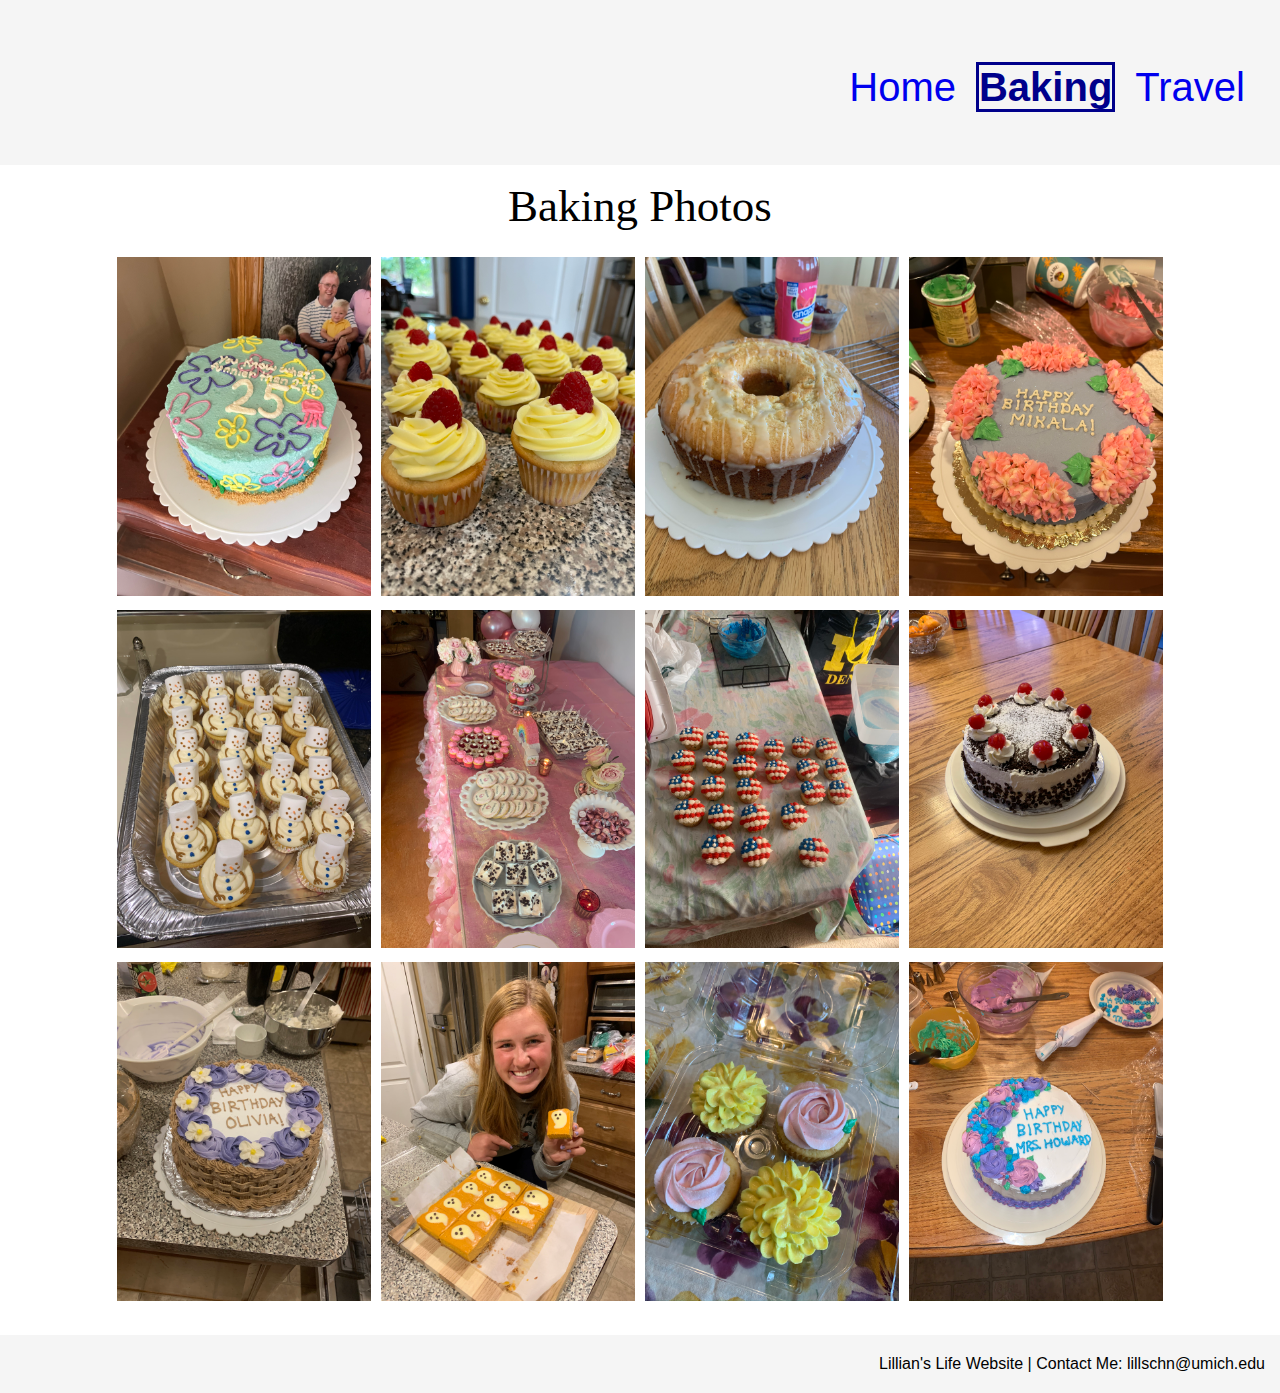
==== commit d1db3798: "Added LightBox to my travel and baking pages - finished site" ====
--- a/baking.html
+++ b/baking.html
@@ -4,6 +4,7 @@
         <meta charset="UTF-8">
         <meta name="viewport" content="width=device-width, initial-scale=1.0">
         <link rel="stylesheet" href="css/html5reset.css">
+        <link href="dist/css/lightbox.css" rel="stylesheet">
         <link rel="stylesheet" href="css/style.css">
         <title>Lillian's Life</title>
     </head>
@@ -23,24 +24,63 @@
         <main id="skip">
             <h1>Baking Photos</h1>
             <div class="baking_cont"> 
-                <img src="images/baking/sponge-bday.JPEG" alt="birthday cake decorated as a beach with colorful flower shapes">
-                <img src="images/baking/rasp-cupcake.JPEG" alt="lemon yellow frosted cupcakes with a raspberry topping">
-                <img src="images/baking/lemon-blueberry-bundt.jpeg" alt="lemon blueberry bundt cake with a lemon drizzle">
-                <img src="images/baking/mikala-bday.JPEG" alt="birthday cake with pink and white hydrangeas">
-                <img src="images/baking/snowman-cupcakes.jpeg" alt="cupcakes that look like snowmen">
-                <!-- <img src="images/baking/thanksgiving-pies.jpeg" alt="brownies, apple pie, pumpkin pie, lemon meringue pie, and french silk pie"> -->
-                <img src="images/baking/baby-shower-desserts.jpeg" alt="dessert table with rosette cupcakes, sugar cookies, and chocolate lasagna">
-                <img src="images/baking/july-4.JPEG" alt="american flag cupcakes">
-                <!-- <img src="images/baking/dentist-cupcakes.jpeg" alt="cupcakes with red and blue sprinkles, and with toothbrushes and mouth wash"> -->
-                <img src="images/baking/black-forest-cake.jpeg" alt="black forest cake">
-                <img src="images/baking/liv-bday.JPEG" alt="birthday cake that looks like a basket of purple and white flowers">
-                <!-- <img src="images/baking/covid-ginger.JPEG" alt="gingerbread men with masks distanced apart like covid"> -->
-                <img src="images/baking/pumpkin-cheesecakes.JPG" alt="Lillian standing with small pumpkin cheesecake squares that contain white ghosts">
-                <img src="images/baking/flower-cupcakes.jpeg" alt="pink rose and yellow mums cupcakes">
-                <!-- <img src="images/baking/lillian-umich-cake.jpeg" alt="cake celebrating university of Michigan acceptance with maize and blue sides"> -->
-                <img src="images/baking/howard-bday.jpeg" alt="birthday cake with pink and blue flowers">
+                <a href = "images/baking/sponge-bday.JPEG" target="_blank" data-lightbox="baking" data-title="Spongebob Themed 25th Birthday Cake" data-alt="birthday cake decorated as a beach with colorful flower shapes">
+                    <img src="images/baking/sponge-bday.JPEG" alt="birthday cake decorated as a beach with colorful flower shapes">
+                </a>
+
+                <a href = "images/baking/rasp-cupcake.JPEG" target="_blank" data-lightbox="baking" data-title="Raspberry Lemon Cupcakes" data-alt="lemon yellow frosted cupcakes with a raspberry topping">
+                    <img src="images/baking/rasp-cupcake.JPEG" alt="lemon yellow frosted cupcakes with a raspberry topping">
+                </a>
+
+                <a href = "images/baking/lemon-blueberry-bundt.jpeg" target="_blank" data-lightbox="baking" data-title="Lemon Blueberry Bundt Cake" data-alt="lemon blueberry bundt cake with a lemon drizzle">
+                    <img src="images/baking/lemon-blueberry-bundt.jpeg" alt="lemon blueberry bundt cake with a lemon drizzle">
+                </a>
+
+                <a href = "images/baking/mikala-bday.JPEG" target="_blank" data-lightbox="baking" data-title="Pink Hydrangea Birthday Cake" data-alt="birthday cake with pink and white hydrangeas">
+                    <img src="images/baking/mikala-bday.JPEG" alt="birthday cake with pink and white hydrangeas">
+                </a>
+
+                <a href = "images/baking/snowman-cupcakes.jpeg" target="_blank" data-lightbox="baking" data-title="Snowmen Cupcakes" data-alt="cupcakes that look like snowmen">
+                    <img src="images/baking/snowman-cupcakes.jpeg" alt="cupcakes that look like snowmen">
+                </a>
+
+                <a href = "images/baking/baby-shower-desserts.jpeg" target="_blank" data-lightbox="baking" data-title="Baby Shower Dessert Table with Cupcakes, Cookies, and Chocolate Lasagna" data-alt="dessert table with rosette cupcakes, sugar cookies, and chocolate lasagna">
+                    <img src="images/baking/baby-shower-desserts.jpeg" alt="dessert table with rosette cupcakes, sugar cookies, and chocolate lasagna">
+                </a>
+
+                <a href = "images/baking/july-4.JPEG" target="_blank" data-lightbox="baking" data-title="American Flag Cupcakes" data-alt="american flag cupcakes">
+                    <img src="images/baking/july-4.JPEG" alt="american flag cupcakes">
+                </a>
+
+                <a href = "images/baking/black-forest-cake.jpeg" target="_blank" data-lightbox="baking" data-title="Black Forest Cake" data-alt="black forest cake with cherries">
+                    <img src="images/baking/black-forest-cake.jpeg" alt="black forest cake with cherries">
+                </a>
+
+                <a href = "images/baking/liv-bday.JPEG" target="_blank" data-lightbox="baking" data-title="Flower Basket Birthday Cake" data-alt="birthday cake that looks like a basket of purple and white flowers">
+                    <img src="images/baking/liv-bday.JPEG" alt="birthday cake that looks like a basket of purple and white flowers">
+                </a>
+
+                <a href = "images/baking/pumpkin-cheesecakes.JPG" target="_blank" data-lightbox="baking" data-title="Pumpkin Ghost Cheescake Bars" data-alt="girl standing with small pumpkin cheesecake squares that contain white ghosts">
+                    <img src="images/baking/pumpkin-cheesecakes.JPG" alt="girl standing with small pumpkin cheesecake squares that contain white ghosts">
+                </a>
+
+                <a href = "images/baking/flower-cupcakes.jpeg" target="_blank" data-lightbox="baking" data-title="Flower Cupcakes" data-alt="pink rose and yellow mums cupcakes">
+                    <img src="images/baking/flower-cupcakes.jpeg" alt="pink rose and yellow mums cupcakes">
+                </a>
+
+                <a href = "images/baking/howard-bday.jpeg" target="_blank" data-lightbox="baking" data-title="Assorted Flowers Birthday Cake" data-alt="birthday cake with pink and blue flowers">
+                    <img src="images/baking/howard-bday.jpeg" alt="birthday cake with pink and blue flowers">
+                </a>
               </div>
         </main>
+        <script src="dist/js/lightbox-plus-jquery.js"></script>
+        <script>
+            lightbox.option({
+                'resizeDuration': 200,
+                'positionFromTop': 10,
+                'wrapAround': true
+            })
+        </script>
 
         <footer>
             Lillian's Life Website | Contact Me: lillschn@umich.edu
--- a/css/style.css
+++ b/css/style.css
@@ -29,6 +29,7 @@
     text-align: right;
     padding-top: 20px;
     padding-bottom: 20px;
+    padding-right: 15px;
 }
 
 h2 {
@@ -77,7 +78,7 @@
 }
 
 /* style the images on both pages */
-.travel_cont img {
+.travel_cont a {
     width: auto;
     padding-left: 10px;
     padding-right: 10px;
@@ -94,7 +95,7 @@
 }
 
 /* Style the baking page with flex */
-.baking_cont img {
+.baking_cont a {
     width: 90%;
     object-fit: contain;
 }
@@ -132,7 +133,7 @@
         grid-template-columns: 1fr 1fr;
     }
 
-    .travel_cont img:nth-child(3n), .travel_cont img:last-child {
+    .travel_cont a:nth-child(3n), .travel_cont a:last-child {
         grid-column: 1 / span 2;
     }
 
@@ -145,7 +146,7 @@
         justify-content: center;
     }
 
-    .baking_cont img {
+    .baking_cont a {
         width: 45%;
         margin: 5px;
         /* height: 70%; */
@@ -182,7 +183,7 @@
     }
 
     /* style baking */
-    .baking_cont img{
+    .baking_cont a{
         width: 20%;
     }
 
@@ -207,11 +208,11 @@
         grid-template-columns: 25% 25% 25% 25%;
     }
 
-    .travel_cont img:nth-child(3n) {
+    .travel_cont a:nth-child(3n) {
         grid-column-start: 3;
         grid-column-end: 5;
     }
-    .travel_cont img:last-child {
+    .travel_cont a:last-child {
         grid-column-start: 1;
         grid-column-end: 5;
     }
